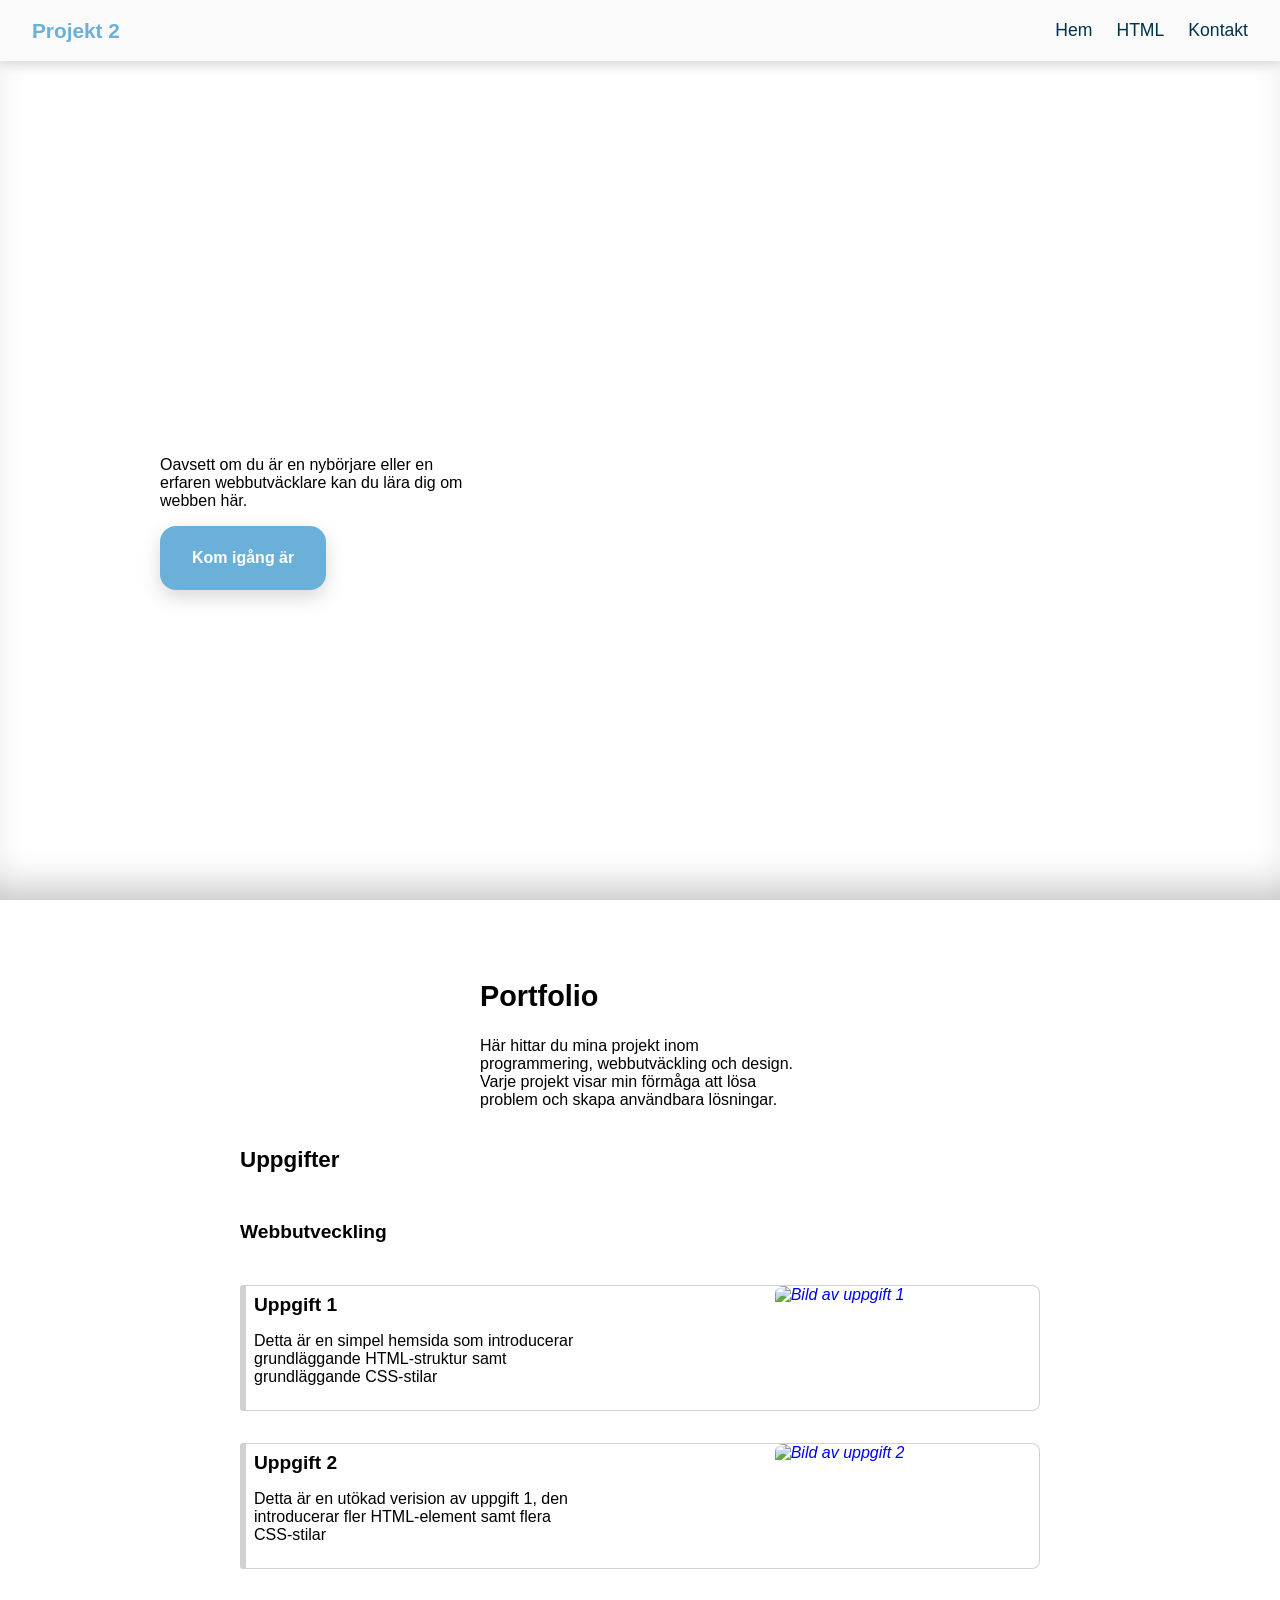
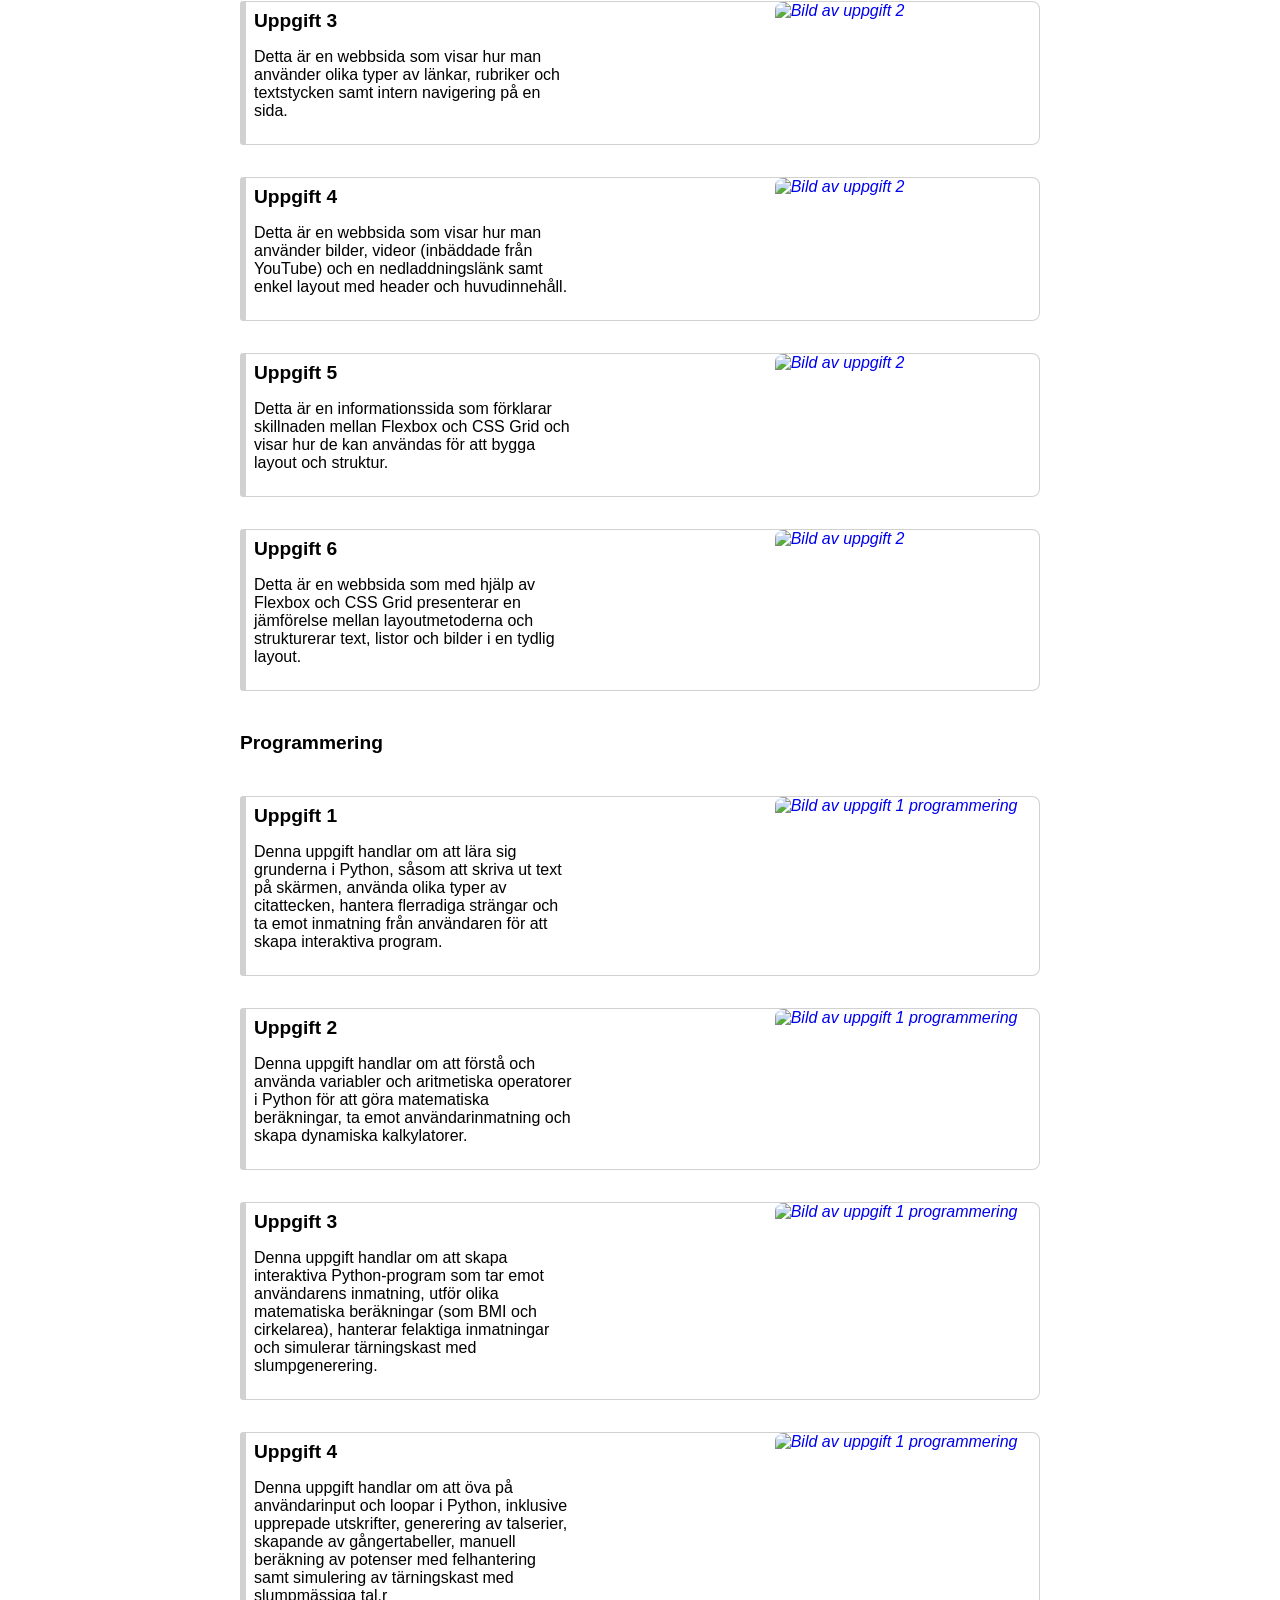
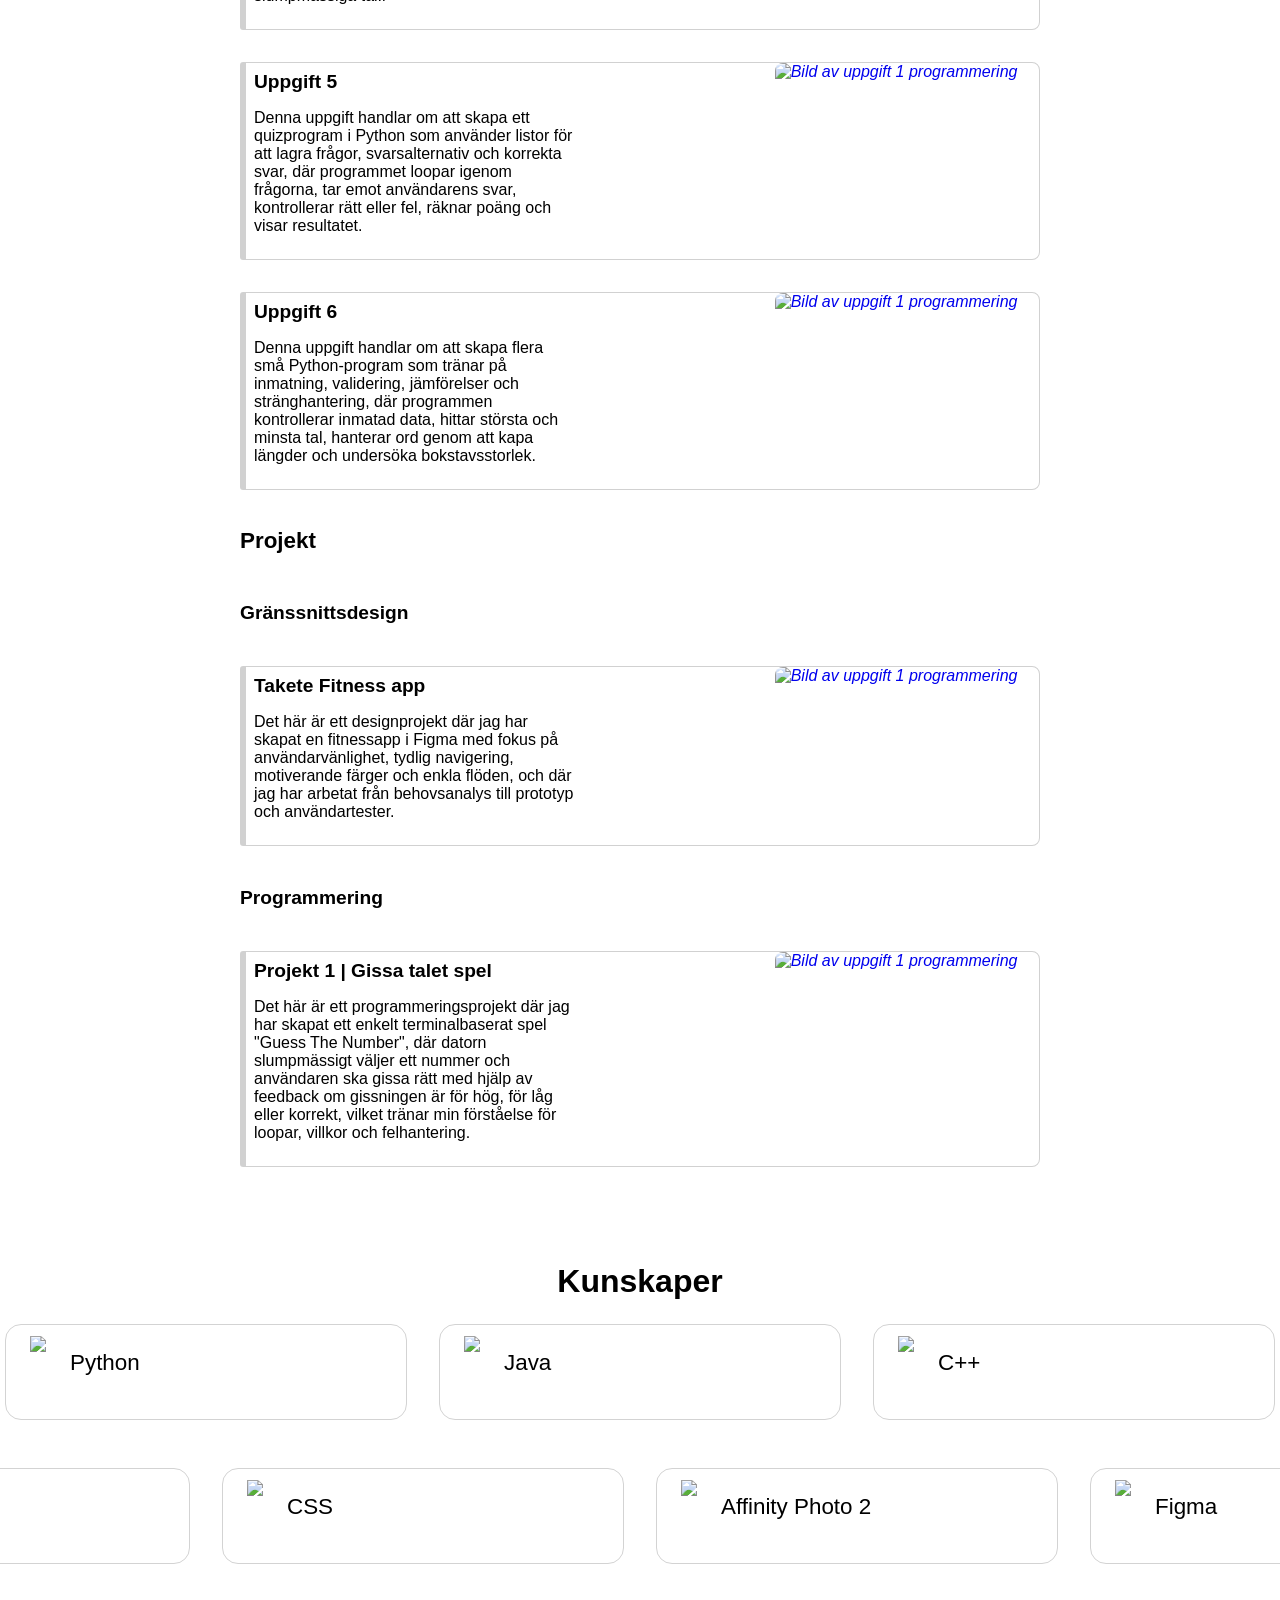
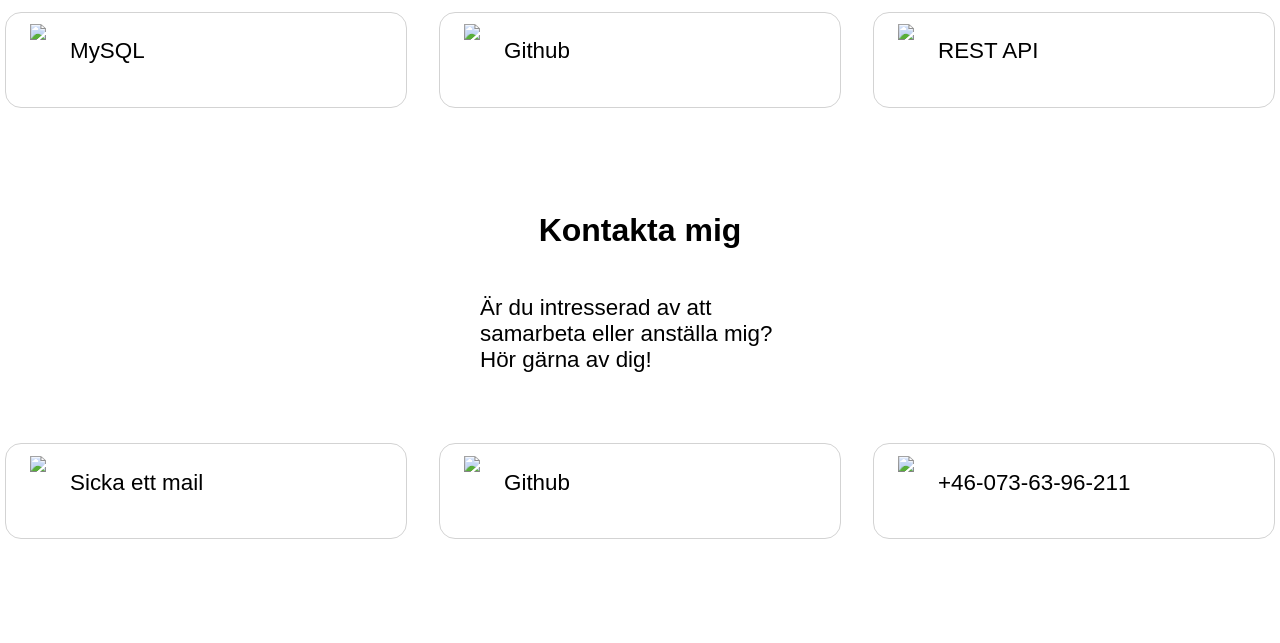
==== index.html @ 16a774cb "commit" ====
<!DOCTYPE html>
<html lang="en">
<head>
    <meta charset="UTF-8">
    <meta name="viewport" content="width=device-width, initial-scale=1.0">
    <title>Portfolio</title>

    <link rel="stylesheet" href="../Dropdown-menu/style.css">
    
    <script src="/Dropdownm-menu/menu.js" defer></script>
    <script src="copy.js" defer></script>
</head>
<body>


    <a class="SkipLink" href="#MainContent">Skip to main content</a>
    <!-- Header -->
    <header>
        <nav>
            <div class="flex-layout">
                <!--en SVG logo så jag kan ändra färg ... se i style.css under selector svg g path. -->
                
                <span class="logo-brand">Projekt 2</span>
            </div>
            <ul class="primary-navigation" id="primary-navigation">
                <li><a class="nav-link" href="#Home">Hem</a></li>
                <!-- dropdown-meny skapas med dropdown-klass -->
                <li class="dropdown">
                    <a class="nav-link" href="#Portfolio">HTML</a>
                    <ul>
                        <li>
                            <a class="nav-link" href="#webb">HTMLs Historia</a>
                        </li> 
                        <li>
                            <a class="nav-link" href="#prog">HTMLs Grunder</a>
                        </li> 
                        <li>
                            <a class="nav-link" href="#">Tillgänglighet</a>
                        </li>
                        <li>
                            <a class="nav-link" href="#">Document Object Model</a>
                        </li>

                        
                        
                        

                        
                    </ul>
                </li>
                <li><a class="nav-link"  href="#Contacts">Kontakt</a></li>
            </ul>
            <button class="hamburger-button" id="hamburger-button" aria-label="hamburger-button" aria-expanded="false">
                <svg fill="var(--clr-secondary)" class="icon-hamburger" viewbox="0 0 100 100" width="32">
                    <rect class="line top" width="90" height="3" x="5" y="30" rx="2"></rect>
                    <rect class="line middle" width="90" height="3" x="5" y="50" rx="2"></rect>
                    <rect class="line bottom" width="50" height="3" x="45" y="70" rx="2"></rect>    
                </svg>
            </button>
        </nav>
    </header>

    <!-- Main -->
    <main id="MainContent">
        <section class="Home" id="Home">
            <div class="Background-img">
                <div class="div-flex">
                    <div class="">
                        <h1>Lär dig grunderna i Webbutväckling</h1>
                        <p>Oavsett om du är en nybörjare eller en erfaren webbutväcklare kan du lära dig om webben här.</p>
                        <div class="div-button">
                            <a class="github-link" href="#contact">    
                                <strong class="p-github">Kom igång är</strong>
                            </a>
                        </div>
                    </div>
                    <div>
                    </div>

                </div>
        </section>

        <section class="Portfolio" id="Portfolio">
            <div class="Portfolio-div">
                <h2 class="portfolio-h2" >Portfolio</h2>
                <p class="portfolio-text">Här hittar du mina projekt inom programmering, webbutväckling och design. Varje projekt visar min förmåga att lösa problem och skapa användbara lösningar.</p>
            </div>

            <h3 class="Portfolio-h2">Uppgifter</h3>
            <h4 class="Portfolio-h3" id="webb">Webbutveckling</h4>
            <a class="Portfolio-card" href="/Uppgifter/u1/index.html">
                <div class="portfolio-div">
                    <span class="heading">Uppgift 1</span>
                    <p>Detta är en simpel hemsida som introducerar grundläggande HTML-struktur samt grundläggande CSS-stilar</p>    
                </div>
                <img src="/assets/images/uppgift1.png" class="Portfolio-card-img" alt="Bild av uppgift 1">
            </a>

            <a class="Portfolio-card" href="/Uppgifter/u2/index.html">
                <div class="portfolio-div">
                    <span class="heading">Uppgift 2</span>
                    <p>Detta är en utökad verision av uppgift 1, den introducerar fler HTML-element samt flera CSS-stilar</p>    
                </div>
                <img src="/assets/images/uppgift2.png" class="Portfolio-card-img" alt="Bild av uppgift 2">
            </a>

            <a class="Portfolio-card" href="/Uppgifter/u3/index.html">
                <div class="portfolio-div">
                    <span class="heading">Uppgift 3</span>
                    <p>Detta är en webbsida som visar hur man använder olika typer av länkar, rubriker och textstycken samt intern navigering på en sida.</p>    
                </div>
                <img src="/assets/images/uppgift3.png" class="Portfolio-card-img" alt="Bild av uppgift 2">
            </a>

            <a class="Portfolio-card" href="/Uppgifter/u4/index.html">
                <div class="portfolio-div">
                    <span class="heading">Uppgift 4</span>
                    <p>Detta är en webbsida som visar hur man använder bilder, videor (inbäddade från YouTube) och en nedladdningslänk samt enkel layout med header och huvudinnehåll.</p>    
                </div>
                <img src="/assets/images/uppgift4.png" class="Portfolio-card-img" alt="Bild av uppgift 2">
            </a>

            <a class="Portfolio-card" href="/Uppgifter/u5/index.html">
                <div class="portfolio-div">
                    <span class="heading">Uppgift 5</span>
                    <p>Detta är en informationssida som förklarar skillnaden mellan Flexbox och CSS Grid och visar hur de kan användas för att bygga layout och struktur.</p>    
                </div>
                <img src="/assets/images/uppgift5.png" class="Portfolio-card-img" alt="Bild av uppgift 2">
            </a>

            <a class="Portfolio-card" href="/Uppgifter/u6/index.html">
                <div class="portfolio-div">
                    <span class="heading">Uppgift 6</span>
                    <p>Detta är en webbsida som med hjälp av Flexbox och CSS Grid presenterar en jämförelse mellan layoutmetoderna och strukturerar text, listor och bilder i en tydlig layout.</p>    
                </div>
                <img src="/assets/images/uppgift6.png" class="Portfolio-card-img" alt="Bild av uppgift 2">
            </a>

            <h4 class="Portfolio-h3" id="prog">Programmering</h4>

            <a class="Portfolio-card" href="/uppgiftr-prog/u1/u1-prog.html">
                <div class="portfolio-div">
                    <span class="heading">Uppgift 1</span>
                    <p>Denna uppgift handlar om att lära sig grunderna i Python, såsom att skriva ut text på skärmen, använda olika typer av citattecken, hantera flerradiga strängar och ta emot inmatning från användaren för att skapa interaktiva program.</p>    
                </div>
                <img src="/assets/images/u1-prog.png" class="Portfolio-card-img" alt="Bild av uppgift 1 programmering">
            </a>

            <a class="Portfolio-card" href="/uppgiftr-prog/u2/u2-prog.html">
                <div class="portfolio-div">
                    <span class="heading">Uppgift 2</span>
                    <p>Denna uppgift handlar om att förstå och använda variabler och aritmetiska operatorer i Python för att göra matematiska beräkningar, ta emot användarinmatning och skapa dynamiska kalkylatorer.</p>    
                </div>
                <img src="/assets/images/u2-prog.png" class="Portfolio-card-img" alt="Bild av uppgift 1 programmering">
            </a>

            <a class="Portfolio-card" href="/uppgiftr-prog/u3/u3-prog.html">
                <div class="portfolio-div">
                    <span class="heading">Uppgift 3</span>
                    <p>Denna uppgift handlar om att skapa interaktiva Python-program som tar emot användarens inmatning, utför olika matematiska beräkningar (som BMI och cirkelarea), hanterar felaktiga inmatningar och simulerar tärningskast med slumpgenerering.</p>    
                </div>
                <img src="/assets/images/u3-prog.png" class="Portfolio-card-img" alt="Bild av uppgift 1 programmering">
            </a>

            <a class="Portfolio-card" href="/uppgiftr-prog/u4/u4-prog.html">
                <div class="portfolio-div">
                    <span class="heading">Uppgift 4</span>
                    <p>Denna uppgift handlar om att öva på användarinput och loopar i Python, inklusive upprepade utskrifter, generering av talserier, skapande av gångertabeller, manuell beräkning av potenser med felhantering samt simulering av tärningskast med slumpmässiga tal.r</p>    
                </div>
                <img src="/assets/images/u4-prog.png" class="Portfolio-card-img" alt="Bild av uppgift 1 programmering">
            </a>

            <a class="Portfolio-card" href="/uppgiftr-prog/u5/u5-prog.html">
                <div class="portfolio-div">
                    <span class="heading">Uppgift 5</span>
                    <p>Denna uppgift handlar om att skapa ett quizprogram i Python som använder listor för att lagra frågor, svarsalternativ och korrekta svar, där programmet loopar igenom frågorna, tar emot användarens svar, kontrollerar rätt eller fel, räknar poäng och visar resultatet.</p>    
                </div>
                <img src="/assets/images/u5-prog.png" class="Portfolio-card-img" alt="Bild av uppgift 1 programmering">
            </a>

            <a class="Portfolio-card" href="/uppgiftr-prog/u6/u6-prog.html">
                <div class="portfolio-div">
                    <span class="heading">Uppgift 6</span>
                    <p>Denna uppgift handlar om att skapa flera små Python-program som tränar på inmatning, validering, jämförelser och stränghantering, där programmen kontrollerar inmatad data, hittar största och minsta tal, hanterar ord genom att kapa längder och undersöka bokstavsstorlek.</p>    
                </div>
                <img src="/assets/images/u6-prog.png" class="Portfolio-card-img" alt="Bild av uppgift 1 programmering">
            </a>

            <h3 class="Portfolio-h2" id="projekt">Projekt</h3>

            <h4 class="Portfolio-h3">Gränssnittsdesign</h4>

            <a class="Portfolio-card" href="/Projekt/Taketefitness.html">
                <div class="portfolio-div">
                    <span class="heading">Takete Fitness app</span>
                    <p>Det här är ett designprojekt där jag har skapat en fitnessapp i Figma med fokus på användarvänlighet, tydlig navigering, motiverande färger och enkla flöden, och där jag har arbetat från behovsanalys till prototyp och användartester.</p>    
                </div>
                <img src="/assets/images/Fitness.png" class="Portfolio-card-img" alt="Bild av uppgift 1 programmering">
            </a>

            <h4 class="Portfolio-h3">Programmering</h4>

            <a class="Portfolio-card" href="/Projekt/GuessTheNumber.html">
                <div class="portfolio-div">
                    <span class="heading">Projekt 1 | Gissa talet spel</span>
                    <p>Det här är ett programmeringsprojekt där jag har skapat ett enkelt terminalbaserat spel "Guess The Number", där datorn slumpmässigt väljer ett nummer och användaren ska gissa rätt med hjälp av feedback om gissningen är för hög, för låg eller korrekt, vilket tränar min förståelse för loopar, villkor och felhantering.</p>    
                </div>
                <img src="/assets/images/Guessthenumber.png" class="Portfolio-card-img" alt="Bild av uppgift 1 programmering">
            </a>


            

          
            
        </section> 

        <section class="Skills">
            <h3 class="h3-centered">Kunskaper</h3>
            <div class="div-skills">
                <a class="a-skill" href="https://www.python.org/" target="_blank">
                    <div class="div-skill">
                        <img src="/assets/images/icons/python.svg" class="skill-img">
                        <p class="p-skill">Python</p>
                    </div>
                </a>
                <a class="skill-button" href="https://www.oracle.com/java/" target="_blank">
                    <div class="div-skill">
                        <img src="/assets/images/icons/java-colored.svg" class="skill-img">
                        <p class="p-skill">Java</p>
                    </div>
                </a>
                <a class="skill-button" href="https://isocpp.org/" target="_blank">
                    <div class="div-skill">
                        <img src="/assets/images/icons/c++.svg" class="skill-img">
                        <p class="p-skill">C++</p>
                    </div>
                </a>
                
            </div>

            <div class="div-skills">
                <a class="skill-button" href="https://developer.mozilla.org/en-US/docs/Glossary/HTML5" target="_blank">
                    <div class="div-skill">
                        <img src="/assets/images/icons/html.svg" class="skill-img">
                        <p class="p-skill">HTML</p>
                    </div>
                </a>
                <a class="skill-button" href="https://www.w3.org/TR/css/" target="_blank">
                    <div class="div-skill">
                        <img src="/assets/images/icons/css.svg" class="skill-img">
                        <p class="p-skill">CSS</p>
                    </div>
                </a>
                <a class="skill-button" href="https://www.affinity.studio/" target="_blank">
                    <div class="div-skill">
                        <img src="/assets/images/icons/affinity.png" class="skill-img">
                        <p class="p-skill">Affinity Photo 2</p>
                    </div>
                </a>
                <a class="skill-button" href="https://www.figma.com/" target="_blank">
                    <div class="div-skill" >
                        <img src="/assets/images/icons/Figma-logo.svg" class="skill-img">
                        <p class="p-skill">Figma</p>
                    </div>
                </a>
                
            </div>

            <div class="div-skills">
                
                <a class="skill-button" href="https://www.mysql.com/" target="_blank">
                    <div class="div-skill">
                        <img src="/assets/images/icons/mysql.png" class="skill-img">
                        <p class="p-skill">MySQL</p>
                    </div>
                </a>

                <a class="skill-button" href="https://github.com/" target="_blank">
                    <div class="div-skill">
                        <img src="/assets/images/icons/github.svg" class="skill-img">
                        <p class="p-skill">Github</p>
                    </div>
                </a>
                <a class="skill-button" href="https://www.restapitutorial.com/introduction/whatisrest" target="_blank">
                    <div class="div-skill">
                        <img src="/assets/images/icons/rest-api.webp" class="skill-img">
                        <p class="p-skill">REST API</p>
                    </div>
                </a>
                
            </div>
        </section>


        <section class="section-kontakt" id="Contacts">
            <h2 class="h3-centered" id="contact">Kontakta mig</h2>
            <div class="div-skills"><p class="p-skill">Är du intresserad av att samarbeta eller anställa mig? Hör gärna av dig!</p></div>
            
            <div class="div-skills">
                <a href="mailto:oliveraron.holmberg@elev.ga.dbgy.se" class="skill-button">
                    <div class="div-skill">
                        <img class="skill-img" src="/assets/images/icons/email.png">
                        <p class="p-skill">Sicka ett mail</p>
                    </div>
                </a>

                <a class="skill-button" href="https://github.com/OliverAronHolmberg" target="_blank">
                    <div class="div-skill">
                        <img class="skill-img" src="/assets/images/icons/github.svg">
                        <p class="p-skill">Github</p>
                    </div>
                </a>

                <a class="skill-button" onclick="copyfunc(event)">
                    <div class="div-skill">
                        <img class="skill-img" src="/assets/images/icons/phone.png">
                        <p class="p-skill">+46-073-63-96-211</p>
                    </div>
                </a>

                
            </div>
        </section>



    </main>  
    

    <!-- Footer -->
    <footer>

    </footer>
    
</body>
</html>
---- Dropdown-menu/style.css ----
/***************************************

STYLE.CSS - global styling för webbsidan

****************************************/

/* global styling */

/* TODO: BÖRJA HÄR! ändra färger för din meny */
:root {
   --clr-copy: #3a3a3a;    /* brödtext på sidan */

  --clr-primary: #f6f6f6;               /* bakgrundsfärg och primära färgen */
  --clr-secondary: #003249;       /* navigationsfärg och bakgrundsfärg när man klickar  */
  --clr-cta: #6ab0d9;          /* CTA-färg */
  --clr-highlight: #2B4162;   /* highlight i menyn */

   --clr-navbar: #fafafa;
   --clr-dropdown-background: white;     /* dropdown-menyns bakgrund */

   --clr-hover: var(--clr-highlight);            /* markeringsfärg */
   --clr-active: var(--clr-dropdown-background); /* färg på text när man klickar */
   
   --clr-line: #ebebeb;              /* linje */

   --clr-navbar-shadow: 0 4px 12px #d6d6d6;  /* för ljus UI använd en ljusgrå nyans */
   --clr-menu-shadow: 0 4px 24px  #d2d2d2;   /* för mörkt UI använd en mörkare nyans av cta */

   --menu-dropdown-size: 1em;  /* hur stora ska dropdown-menyn vara? */
   --menu-item-size: 1em;        /* hur stort ska gränssnittet vara? */
   --border-radius: 0.5rem;      /* rundade kanter */

   /*TODO: Ändra typsnitt här om du vill (kanske mest intressant när du använder denna dropdown i ditt projekt)*/
   --ff-primary: "Segoe UI", sans-serif;
   --ff-secondary: "Segoe UI", sans-serif;
}


/* layout styling */

*,
*::before,
*::after {
   box-sizing: border-box;
}

body {
  margin: 0rem;
  padding: 0;

  background-color: var(--clr-§);

   min-height: 100vh;

   font-family: var(--ff-secondary);
   font-size: var(--menu-item-size);
}
header{
   position: sticky;
}
nav {
   
   position: fixed;
   top: 0;
   width: 100vw;
   

   display: flex;
   justify-content: space-between;
   
   
   align-items: center;

   
   padding: calc(var(--menu-item-size) / 4) calc(var(--menu-item-size) * 2);

   background: var(--clr-navbar);
   box-shadow: var(--clr-navbar-shadow);

   z-index: 1000;
}


.primary-navigation {
   display: flex;
   gap: calc(0.5em + var(--menu-item-size));
   
   padding-inline: 0;
   
   list-style: none;
}

.logo-brand {
   font-size: calc(var(--menu-item-size) * 1.3);
   font-weight: bold;
   
   color: var(--clr-cta);
   
   margin-block: 0;
}

.flex-layout {
   display: flex;
   align-items: center;
   gap: var(--menu-item-size);
}


/* image styling */

img {
   display: block;

   max-width: 100%;
   object-fit: cover;
   
   font-style: italic;
}

.logo {
   width: calc(var(--menu-item-size) * 1.3);
}

.logo g path{
   fill: var(--clr-cta); /* om du vill ändra färgen på logotypen gå högst upp och ändra --clr-cta eller ändra här */
}


/* text styling */

h1, h2, h3, h4, h5, h6 {
   font-family: var(--ff-primary);
}

p {
   color: var(--clr-copy);
}

.italic {
   font-style: italic;
}

.bold {
   font-weight: 700;
}


/* link styling */

.nav-link:link,
.nav-link:visited {
   text-decoration: none;
   color: var(--clr-secondary);

   font-weight: 500;
   font-size: calc(var(--menu-item-size) * 1.1);

   white-space: nowrap;
}

.nav-link:hover,
.nav-link:focus {
   color: var(--clr-highlight);
}


/* buttons */

.hamburger-button {
   all: unset;
   display: none;
   place-items: center;
}




/* dropdown styling */

/* länkarna i dropdown-menyerna */
li ul li a {
  display: block;
  
  
  /* här beräknas storleken på menyobjekten */
  padding: calc(var(--menu-dropdown-size) / 1.5) calc(var(--menu-dropdown-size) * 1.5) calc(var(--menu-dropdown-size) / 1.5) calc(var(--menu-dropdown-size) * 1.5);
}

.dropdown {
  position: relative;
}

/* undermenyer */
.dropdown ul {
   position: absolute;
   
   /* se till att alla undermenyer är stängda från början */
   display: none;
   
   /* TODO: Vill du att menyn ska dyka upp högerjusterad? ta bort kommentarerna runt nedanstående egenskap: */
   right: 0;

   padding-inline: 0;

   list-style: none;
}

/* pil bara för dropdown-menyer i menyer */
/* FIXME: Om du har högerjusterad meny bör du ändra här. Ändra pil i content och ändra right till "left: 0.5rem" */
.dropdown .dropdown::after {
  content: ">";
  
  position: absolute;
  right: 0.5rem;
  top: 50%;

   color: var(--clr-secondary);

   transform: translateY(-50%);
}

.dropdown .dropdown:hover::after {  
   color: var(--clr-secondary);
}

.dropdown .dropdown:active::after {  
   color: var(--clr-active);
}

/* öppna dropdown-meny */
.dropdown:hover > ul,
.dropdown:focus-within > ul {
   /* TODO: För horisontell meny: ändra display till flex :) */
   display: block;

   background: var(--clr-dropdown-background);
   box-shadow: var(--clr-menu-shadow);

   border-radius: var(--border-radius);
   z-index: 99;
}

.dropdown ul .dropdown:hover > ul,
.dropdown ul .dropdown:focus-within > ul {
   display: block;

  /* FIXME: Ändra till "right: 100%" om du har högerjusterad meny */
  right: 100%;
  top: 0;
}

/* markering */
.dropdown ul li a:hover,
.dropdown ul li a:focus {
   background: var(--clr-hover);
   border-radius: var(--border-radius);
   color: var(--clr-dropdown-background);
}

.dropdown ul li a:active {
   background: var(--clr-secondary);
   color: var(--clr-active);
}

/* TODO: Vill du ha en linje mellan varje dropdown objekt? 
FIXME: OBS! om du kör horisontell meny bör du ändra till border-left här */
.dropdown ul .dropdown:not(:first-child),
.show-border {
   border-top: 1px solid var(--clr-line);
}


/***************************************
RESPONSIVITET 
****************************************/


/* mobile view */

@media (max-width: 480px) {
   /* öppna dropdown meny */
   .dropdown:hover > ul,
   .dropdown:focus-within > ul {
         display: block;

         border-radius: 0;
         
         width: 100%;
   }

   .dropdown ul .dropdown:hover > ul,
   .dropdown ul .dropdown:focus-within > ul {
         display: block;
         
         left: 0;
         top: 100%;
   }


   .hamburger-button {
      display: grid;
   }

   /* ändrar länkar till block så de går att knacka på lättare */
   .nav-link {

      display: block;
      position: relative;
      padding-block: 1rem;
      margin-block: 0;
   }

   /* ändra navigation så den fungerar som en mobilmeny - den börjar osynlig för den ska inte visas innan man trycker på hamburgarknappen */
   .primary-navigation {
      position: fixed;
      inset: 0;
      top: 2.4rem;

      display: flex;
      flex-direction: column;
      justify-content: start;

      padding: 2rem 2rem;

      background: var(--clr-navbar);
      opacity: 0;

      transform: translateX(100%);
      transition: transform 250ms ease-in-out, 
                  opacity 250ms ease-in-out;
   }

   /* när man trycker på hamburgarknappen öppnas själva menyn med transition - se menu.js */
   .primary-navigation.open {
      transform: translateX(0);
      opacity: 1;
   }

   nav {
      position: fixed;
      top: 0;
      width:100%;
      height: auto;

      display: flex;
      justify-content: space-between;
      align-items: center;

      gap: calc(var(--menu-item-size) + 3em);
      padding: calc(var(--menu-item-size) / 4) calc(var(--menu-item-size) * 2);

      background: var(--clr-navbar);
      box-shadow: var(--clr-navbar-shadow);

      z-index: 1;
   }


   /* Morph hamburger button to open/close states */
   .icon-hamburger .line {
      transition: rotate 250ms ease-in, 
                  transform 250ms 200ms ease-in,
                  opacity 250ms 200ms ease-in-out;

      transform-origin: center;
   }

   .icon-hamburger.morphToClose .line {
      transition: rotate 250ms 200ms ease-in-out, 
                  transform 250ms ease-in-out,
                  opacity 250ms ease-in-out;

      transform-origin: center;
   }

   .icon-hamburger.morphToClose .top {
      transform: translateY(20px);
      rotate: 45deg;
   }
   
   .icon-hamburger.morphToClose .middle {
      rotate: -45deg;
   }
   
   .icon-hamburger.morphToClose .bottom {
      transform: translateY(-20px);
      opacity: 0;
   }
}



section{
  margin-bottom: 0rem;
  position: relative;
  z-index: -100;
  
}

html{
  scroll-behavior: smooth;
}

/* Home */


.Background-img{
  display: flex;
  width: 100%;
  height: 100vh;
  background-image: url(../assets/images/marmor.jpg);
  background-size:cover;
  align-content: center;
  padding: 10rem;
  box-shadow: inset 0 -30px 40px -20px rgba(0, 0, 0, 0.25);
  
}

.div-flex{
  display: flex;
  align-items: center;
  justify-content: space-between;
  width: 100%;
  height: 100%;
  gap: 5rem;
}


.profile-wrapper{
   width: 70rem;
   aspect-ratio: 1/1;
   border-radius: 50%;
   border: 0.4rem solid rgb(182, 182, 182);
   overflow: hidden;
}


.profile-picture{
   margin-top: -5%;
   height: 118%;
   object-fit: cover;
   object-position: top;


}

.div-button{
    display: flex;
    height: 4rem;
}



.github-link{
    display: flex;
    align-items: center;
    width:max-content;
    justify-content: center;
    padding-inline: 2rem;
    padding-bottom: 0.5rem;
    padding-top: 0.5rem;
    box-shadow: 0 8px 20px rgb(0,0,0,0.15);
    transition: transform 0.2s ease, box-shadow 0.2s ease;
    border-radius: 1rem;
    text-decoration: none;
    
    background-color: var(--clr-cta);
}

.p-github{
    color: rgb(255, 255, 255);
}

a:hover{
    transform:scale(1.05);

}

.title-section-historia{
   display: flex;
   background-image: url(/assets/images/360_F_200686969_GJ7zbz2qaNIE4dyHSbZkQXvNPzRuwlr3.jpg);
   width: 100%;
   height: 60vh;
   display:flex;
   flex-direction: row;
   padding-top: 7rem;
   padding-inline: 10rem;
   padding-bottom: 5rem;
   justify-content: center;
   align-items: center;
}


.title-section{
   display: flex;
   background-image: url(/assets/images/laptop_working.webp);
   width: 100%;
   height: 80vh;
   display:flex;
   flex-direction: row;
   padding-top: 7rem;
   padding-inline: 10rem;
   padding-bottom: 5rem;
   justify-content: space-between;
   align-items: center;
}

.div-title{
   display: flex;
   text-align: center;
   width: 60rem;
   flex-direction: column;
   justify-content: left;
   width: fit-content;
   background-color: rgba(17, 46, 114, 0.8);
   padding: 1.2rem;
   border-radius: 1rem;
   
}

.title-section-tillgänglighet{
   position: relative;
   display: flex;
   background-image: url(/assets/images/web-accessibility-best-practices-for-the-human-experience_-when-we-can-help-6110def593cbe-sej.webp);
   background-position: center;
   background-size:contain;
   background-position-y: 4rem;
   background-repeat: no-repeat;
   width: 100%;
   height: 80vh;
   display:flex;
   flex-direction: row;
   padding-top: 7rem;
   padding-inline: 10rem;
   padding-bottom: 5rem;
   margin-bottom: 10rem;
   justify-content: space-between;
   align-items: center;
   isolation: isolate;
}

.title-section-tillgänglighet::after {
   content: '';
   position: absolute;
   inset: 0;
   background-image: linear-gradient(to left, rgb(255, 255, 255, 0), rgb(255, 255, 255, 1));
   z-index:-1;
}

h1{
   color: white;
   font-size: 3.5rem;
   text-align: left;
   margin: 0rem;
}
p, .p{
   color: rgb(0, 0, 0);
   width: 20rem;
   text-align: left;
}

.image-block-logo{
   max-width: 10rem;
   
}

.timeline-block{
   color: rgb(53, 53, 53);
   display: flex;
   flex-direction: column;
}


.time-line{
   width: 90%;
   border-top: 0.2rem solid grey;
   display: flex;
   flex-direction: row;
}

.time-line-list{
   display: flex;
   width: 100%;
   gap: 5rem;
   padding: 0rem;
   list-style: none;
   
}

.time-line-list li{
   display: flex;
   position: relative;
   flex-direction: column;
   align-items: center;
   padding-top: 1rem;
   color: #333;
   text-align: center;
   font-weight: bold;
   z-index: 0;
}

.time-line-list li span {
    display: block;
    font-size: 0.9rem;
    font-weight:500;
    color: #a55800;
    margin-top: 0.5rem;
    text-align: center;
    z-index: 0;
}

.grid-2 {
    padding-top: 2rem;
    padding-inline: 10rem;
    display: grid;
    grid-template-columns: 1fr 1fr;
    align-items: center;
    gap: 3rem;
}

.grid-2 p {
    width: 100%;  
    text-align: left;
}
.grid-2 img {
   width: auto;
   max-height: 15rem;
   object-fit: contain;
   margin: 0 auto; 
   
}

.grid-2 h2 {
   text-align: left;
}


.time-line-list li::before {
    content: "";
    top: -1.4rem;   
    position: absolute;      
    width: 0.6rem;
    height: 0.6rem;
    background-color: rgb(0, 0, 0);
    border-radius: 50%;
}





.title-block-div{
   display: flex;
   flex-direction: column;
   text-align: center;
   align-items: center;
   justify-content: center;
}
.center{
   display: flex;
   align-items: center;
   justify-content: center;
}


.block-img{
   max-width: 30rem;
   border-radius: 25%;
}

img{
   width: auto;
   border-radius: 0.5rem;
   align-items: center;
   justify-content: center;
}


.main-section{
   padding-inline: 10rem;
   padding-top: 1rem;
   padding-bottom: 1rem;
   display: grid;
   grid-template-columns: 1fr 2fr;
   gap: 1rem;
}


.main-link-block {
    display: flex;
    flex-direction: column;
    padding-inline: 0.5rem;
    padding-top: 0.1rem;
    margin: 0;
    height: max-content;
    width: max-content;
    box-shadow: 0.1rem 0 0 0 rgb(0,50,73);
    transition: box-shadow 0.3s ease;
    position: sticky;
    top: 5rem;
}

.main-link-block:hover {
    box-shadow: 0.4rem 0 0 0 rgb(0,50,73);
}

.block-list{
   margin: 0rem;
   padding-inline: 1.5rem;
   padding-top: 0.5rem;
}

.block-list2{
   margin: 0rem;
   padding-inline: 1.5rem;
   padding-top: 0.1rem;
   padding-bottom: 0.1rem;
}

.element{
   display: flex;
   padding: 0rem;
   margin: 0rem;
   height: fit-content;
   border-top: solid grey 0.01rem;
   
   align-items: top;
   gap: auto;
}




.white-p{
   color: white;
   font-size: 1.2rem;
   font-weight: 600;
}





main {
  justify-content: center;
}

h2{
  font-size: 1.8rem;
}

.Portfolio-h2{
  font-size: 1.4rem;
}

h4{
  font-size: 1.2rem;
}



.Portfolio-h2, .Portfolio-h3{
  width: 100%;
  align-items:left;
}



.Portfolio{
  display: flex;
  padding-top: 3.5rem;
  margin-inline: 15rem;
  flex-direction: column;
  align-items: center;
  justify-content: center;
  
}


.Portfolio-card{
  display: grid;
  grid-template-columns: 2fr 1fr;
  width: 100%;
  border-radius: 0.2rem;
  border-top-right-radius: 0.5rem;
  border-bottom-right-radius: 0.5rem;
  border: rgb(209, 209, 209) 0.1rem solid;
  border-left: rgb(209, 209, 209) 0.4rem solid;
  text-decoration: none;
  overflow: hidden;
  padding: 0rem;
  margin: 1rem;
 

  transition: transform 0.2s ease, box-shadow 0.2s ease;
}

.portfolio-div{
  margin: 0.5rem;
}



.Portfolio-card-img{
  height: 100%;
  object-fit: cover;
}

.Portfolio-card:hover{
  transform: translatey(-8px);
  box-shadow: 0 8px 20px rgb(0,0,0,0.15);
  cursor: pointer;
}


/* Skip Link */
.SkipLink{
   position: fixed;
   top: 0;

   background-color: white;
   color: rgb(11, 11, 11);

   font-size: 1.2rem;
   font-weight: 500;

   border: 2px solid transparent;

   width: auto;
   padding: 1rem;
   
   z-index: 10000;

   translate: 0 -100%;
   transition: translate 250ms ease-in-out;
   
}

.SkipLink:focus{
   translate: 0;
}




.heading{
  font-size: 1.2rem;
  font-weight: bold;
  color: black;
}


.HTML-h2{
   padding: 0rem;
   margin: 0rem;
   font-size: 2rem;
   font-weight:500;
}


/* Skills */



.Skills{
  margin-bottom: 5rem;
  margin-top: 5rem;
}


.h3-centered{
  display: flex;
  align-items: center;
  justify-content: center;
  font-size: 2rem;
  margin: 0rem;
}

a{
  text-decoration: none;
}

.Skills{
  margin-inline: 5rem;
}



.div-skills{
  display: flex;
  padding: 1.5rem;
  gap: 2rem;
  width: 100%;
  align-items: center;
  justify-content: center;
  margin: 0rem;
  
}

.div-skill{
  display: flex;
  padding-inline: 1rem;
  padding-top: 0.2rem;
  padding-bottom: 0.2rem;
  gap: 1rem;
  min-width: 12rem;
  height: 6rem;
  border: 0.1rem solid lightgray;
  justify-content: space-evenly;
  border-radius: 1rem;
  transition: transform 0.2s ease, box-shadow 0.2s ease;
}

.div-skill:hover{
  transform: translatey(-8px);
  box-shadow: 0 8px 20px rgb(0,0,0,0.15);
  cursor: pointer;
}

.skill-img{
  width:auto;
  max-width: 6rem;
  padding: 0.5rem;
  object-fit: contain;
}

.p-skill{
  color: black;
  font-size: 1.4rem;
  
}



.section-kontakt{
  margin-bottom: 5rem;
}
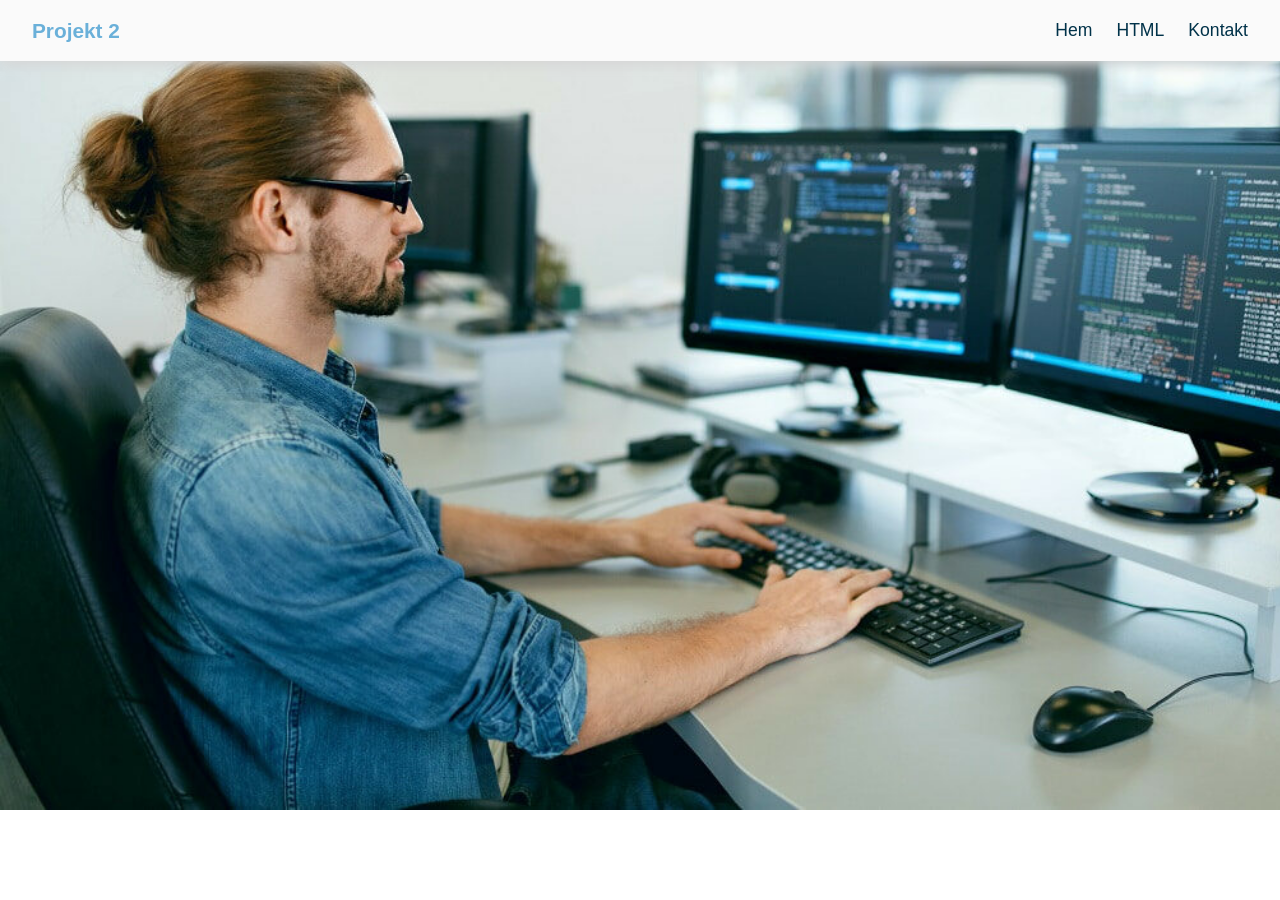
==== commit b395d718: "commit" ====
--- a/index.html
+++ b/index.html
@@ -61,272 +61,17 @@
     </header>
 
     <!-- Main -->
-    <main id="MainContent">
-        <section class="Home" id="Home">
-            <div class="Background-img">
-                <div class="div-flex">
-                    <div class="">
-                        <h1>Lär dig grunderna i Webbutväckling</h1>
-                        <p>Oavsett om du är en nybörjare eller en erfaren webbutväcklare kan du lära dig om webben här.</p>
-                        <div class="div-button">
-                            <a class="github-link" href="#contact">    
-                                <strong class="p-github">Kom igång är</strong>
-                            </a>
-                        </div>
-                    </div>
-                    <div>
-                    </div>
-
-                </div>
+    <main id="MainContent"> 
+        <section class="title-section-hero">
+            
         </section>
-
-        <section class="Portfolio" id="Portfolio">
-            <div class="Portfolio-div">
-                <h2 class="portfolio-h2" >Portfolio</h2>
-                <p class="portfolio-text">Här hittar du mina projekt inom programmering, webbutväckling och design. Varje projekt visar min förmåga att lösa problem och skapa användbara lösningar.</p>
-            </div>
-
-            <h3 class="Portfolio-h2">Uppgifter</h3>
-            <h4 class="Portfolio-h3" id="webb">Webbutveckling</h4>
-            <a class="Portfolio-card" href="/Uppgifter/u1/index.html">
-                <div class="portfolio-div">
-                    <span class="heading">Uppgift 1</span>
-                    <p>Detta är en simpel hemsida som introducerar grundläggande HTML-struktur samt grundläggande CSS-stilar</p>    
-                </div>
-                <img src="/assets/images/uppgift1.png" class="Portfolio-card-img" alt="Bild av uppgift 1">
-            </a>
-
-            <a class="Portfolio-card" href="/Uppgifter/u2/index.html">
-                <div class="portfolio-div">
-                    <span class="heading">Uppgift 2</span>
-                    <p>Detta är en utökad verision av uppgift 1, den introducerar fler HTML-element samt flera CSS-stilar</p>    
-                </div>
-                <img src="/assets/images/uppgift2.png" class="Portfolio-card-img" alt="Bild av uppgift 2">
-            </a>
-
-            <a class="Portfolio-card" href="/Uppgifter/u3/index.html">
-                <div class="portfolio-div">
-                    <span class="heading">Uppgift 3</span>
-                    <p>Detta är en webbsida som visar hur man använder olika typer av länkar, rubriker och textstycken samt intern navigering på en sida.</p>    
-                </div>
-                <img src="/assets/images/uppgift3.png" class="Portfolio-card-img" alt="Bild av uppgift 2">
-            </a>
-
-            <a class="Portfolio-card" href="/Uppgifter/u4/index.html">
-                <div class="portfolio-div">
-                    <span class="heading">Uppgift 4</span>
-                    <p>Detta är en webbsida som visar hur man använder bilder, videor (inbäddade från YouTube) och en nedladdningslänk samt enkel layout med header och huvudinnehåll.</p>    
-                </div>
-                <img src="/assets/images/uppgift4.png" class="Portfolio-card-img" alt="Bild av uppgift 2">
-            </a>
-
-            <a class="Portfolio-card" href="/Uppgifter/u5/index.html">
-                <div class="portfolio-div">
-                    <span class="heading">Uppgift 5</span>
-                    <p>Detta är en informationssida som förklarar skillnaden mellan Flexbox och CSS Grid och visar hur de kan användas för att bygga layout och struktur.</p>    
-                </div>
-                <img src="/assets/images/uppgift5.png" class="Portfolio-card-img" alt="Bild av uppgift 2">
-            </a>
-
-            <a class="Portfolio-card" href="/Uppgifter/u6/index.html">
-                <div class="portfolio-div">
-                    <span class="heading">Uppgift 6</span>
-                    <p>Detta är en webbsida som med hjälp av Flexbox och CSS Grid presenterar en jämförelse mellan layoutmetoderna och strukturerar text, listor och bilder i en tydlig layout.</p>    
-                </div>
-                <img src="/assets/images/uppgift6.png" class="Portfolio-card-img" alt="Bild av uppgift 2">
-            </a>
-
-            <h4 class="Portfolio-h3" id="prog">Programmering</h4>
-
-            <a class="Portfolio-card" href="/uppgiftr-prog/u1/u1-prog.html">
-                <div class="portfolio-div">
-                    <span class="heading">Uppgift 1</span>
-                    <p>Denna uppgift handlar om att lära sig grunderna i Python, såsom att skriva ut text på skärmen, använda olika typer av citattecken, hantera flerradiga strängar och ta emot inmatning från användaren för att skapa interaktiva program.</p>    
-                </div>
-                <img src="/assets/images/u1-prog.png" class="Portfolio-card-img" alt="Bild av uppgift 1 programmering">
-            </a>
-
-            <a class="Portfolio-card" href="/uppgiftr-prog/u2/u2-prog.html">
-                <div class="portfolio-div">
-                    <span class="heading">Uppgift 2</span>
-                    <p>Denna uppgift handlar om att förstå och använda variabler och aritmetiska operatorer i Python för att göra matematiska beräkningar, ta emot användarinmatning och skapa dynamiska kalkylatorer.</p>    
-                </div>
-                <img src="/assets/images/u2-prog.png" class="Portfolio-card-img" alt="Bild av uppgift 1 programmering">
-            </a>
-
-            <a class="Portfolio-card" href="/uppgiftr-prog/u3/u3-prog.html">
-                <div class="portfolio-div">
-                    <span class="heading">Uppgift 3</span>
-                    <p>Denna uppgift handlar om att skapa interaktiva Python-program som tar emot användarens inmatning, utför olika matematiska beräkningar (som BMI och cirkelarea), hanterar felaktiga inmatningar och simulerar tärningskast med slumpgenerering.</p>    
-                </div>
-                <img src="/assets/images/u3-prog.png" class="Portfolio-card-img" alt="Bild av uppgift 1 programmering">
-            </a>
-
-            <a class="Portfolio-card" href="/uppgiftr-prog/u4/u4-prog.html">
-                <div class="portfolio-div">
-                    <span class="heading">Uppgift 4</span>
-                    <p>Denna uppgift handlar om att öva på användarinput och loopar i Python, inklusive upprepade utskrifter, generering av talserier, skapande av gångertabeller, manuell beräkning av potenser med felhantering samt simulering av tärningskast med slumpmässiga tal.r</p>    
-                </div>
-                <img src="/assets/images/u4-prog.png" class="Portfolio-card-img" alt="Bild av uppgift 1 programmering">
-            </a>
-
-            <a class="Portfolio-card" href="/uppgiftr-prog/u5/u5-prog.html">
-                <div class="portfolio-div">
-                    <span class="heading">Uppgift 5</span>
-                    <p>Denna uppgift handlar om att skapa ett quizprogram i Python som använder listor för att lagra frågor, svarsalternativ och korrekta svar, där programmet loopar igenom frågorna, tar emot användarens svar, kontrollerar rätt eller fel, räknar poäng och visar resultatet.</p>    
-                </div>
-                <img src="/assets/images/u5-prog.png" class="Portfolio-card-img" alt="Bild av uppgift 1 programmering">
-            </a>
-
-            <a class="Portfolio-card" href="/uppgiftr-prog/u6/u6-prog.html">
-                <div class="portfolio-div">
-                    <span class="heading">Uppgift 6</span>
-                    <p>Denna uppgift handlar om att skapa flera små Python-program som tränar på inmatning, validering, jämförelser och stränghantering, där programmen kontrollerar inmatad data, hittar största och minsta tal, hanterar ord genom att kapa längder och undersöka bokstavsstorlek.</p>    
-                </div>
-                <img src="/assets/images/u6-prog.png" class="Portfolio-card-img" alt="Bild av uppgift 1 programmering">
-            </a>
-
-            <h3 class="Portfolio-h2" id="projekt">Projekt</h3>
-
-            <h4 class="Portfolio-h3">Gränssnittsdesign</h4>
-
-            <a class="Portfolio-card" href="/Projekt/Taketefitness.html">
-                <div class="portfolio-div">
-                    <span class="heading">Takete Fitness app</span>
-                    <p>Det här är ett designprojekt där jag har skapat en fitnessapp i Figma med fokus på användarvänlighet, tydlig navigering, motiverande färger och enkla flöden, och där jag har arbetat från behovsanalys till prototyp och användartester.</p>    
-                </div>
-                <img src="/assets/images/Fitness.png" class="Portfolio-card-img" alt="Bild av uppgift 1 programmering">
-            </a>
-
-            <h4 class="Portfolio-h3">Programmering</h4>
-
-            <a class="Portfolio-card" href="/Projekt/GuessTheNumber.html">
-                <div class="portfolio-div">
-                    <span class="heading">Projekt 1 | Gissa talet spel</span>
-                    <p>Det här är ett programmeringsprojekt där jag har skapat ett enkelt terminalbaserat spel "Guess The Number", där datorn slumpmässigt väljer ett nummer och användaren ska gissa rätt med hjälp av feedback om gissningen är för hög, för låg eller korrekt, vilket tränar min förståelse för loopar, villkor och felhantering.</p>    
-                </div>
-                <img src="/assets/images/Guessthenumber.png" class="Portfolio-card-img" alt="Bild av uppgift 1 programmering">
-            </a>
-
+    </main>
 
             
 
           
             
-        </section> 
-
-        <section class="Skills">
-            <h3 class="h3-centered">Kunskaper</h3>
-            <div class="div-skills">
-                <a class="a-skill" href="https://www.python.org/" target="_blank">
-                    <div class="div-skill">
-                        <img src="/assets/images/icons/python.svg" class="skill-img">
-                        <p class="p-skill">Python</p>
-                    </div>
-                </a>
-                <a class="skill-button" href="https://www.oracle.com/java/" target="_blank">
-                    <div class="div-skill">
-                        <img src="/assets/images/icons/java-colored.svg" class="skill-img">
-                        <p class="p-skill">Java</p>
-                    </div>
-                </a>
-                <a class="skill-button" href="https://isocpp.org/" target="_blank">
-                    <div class="div-skill">
-                        <img src="/assets/images/icons/c++.svg" class="skill-img">
-                        <p class="p-skill">C++</p>
-                    </div>
-                </a>
-                
-            </div>
-
-            <div class="div-skills">
-                <a class="skill-button" href="https://developer.mozilla.org/en-US/docs/Glossary/HTML5" target="_blank">
-                    <div class="div-skill">
-                        <img src="/assets/images/icons/html.svg" class="skill-img">
-                        <p class="p-skill">HTML</p>
-                    </div>
-                </a>
-                <a class="skill-button" href="https://www.w3.org/TR/css/" target="_blank">
-                    <div class="div-skill">
-                        <img src="/assets/images/icons/css.svg" class="skill-img">
-                        <p class="p-skill">CSS</p>
-                    </div>
-                </a>
-                <a class="skill-button" href="https://www.affinity.studio/" target="_blank">
-                    <div class="div-skill">
-                        <img src="/assets/images/icons/affinity.png" class="skill-img">
-                        <p class="p-skill">Affinity Photo 2</p>
-                    </div>
-                </a>
-                <a class="skill-button" href="https://www.figma.com/" target="_blank">
-                    <div class="div-skill" >
-                        <img src="/assets/images/icons/Figma-logo.svg" class="skill-img">
-                        <p class="p-skill">Figma</p>
-                    </div>
-                </a>
-                
-            </div>
-
-            <div class="div-skills">
-                
-                <a class="skill-button" href="https://www.mysql.com/" target="_blank">
-                    <div class="div-skill">
-                        <img src="/assets/images/icons/mysql.png" class="skill-img">
-                        <p class="p-skill">MySQL</p>
-                    </div>
-                </a>
-
-                <a class="skill-button" href="https://github.com/" target="_blank">
-                    <div class="div-skill">
-                        <img src="/assets/images/icons/github.svg" class="skill-img">
-                        <p class="p-skill">Github</p>
-                    </div>
-                </a>
-                <a class="skill-button" href="https://www.restapitutorial.com/introduction/whatisrest" target="_blank">
-                    <div class="div-skill">
-                        <img src="/assets/images/icons/rest-api.webp" class="skill-img">
-                        <p class="p-skill">REST API</p>
-                    </div>
-                </a>
-                
-            </div>
-        </section>
-
-
-        <section class="section-kontakt" id="Contacts">
-            <h2 class="h3-centered" id="contact">Kontakta mig</h2>
-            <div class="div-skills"><p class="p-skill">Är du intresserad av att samarbeta eller anställa mig? Hör gärna av dig!</p></div>
-            
-            <div class="div-skills">
-                <a href="mailto:oliveraron.holmberg@elev.ga.dbgy.se" class="skill-button">
-                    <div class="div-skill">
-                        <img class="skill-img" src="/assets/images/icons/email.png">
-                        <p class="p-skill">Sicka ett mail</p>
-                    </div>
-                </a>
-
-                <a class="skill-button" href="https://github.com/OliverAronHolmberg" target="_blank">
-                    <div class="div-skill">
-                        <img class="skill-img" src="/assets/images/icons/github.svg">
-                        <p class="p-skill">Github</p>
-                    </div>
-                </a>
-
-                <a class="skill-button" onclick="copyfunc(event)">
-                    <div class="div-skill">
-                        <img class="skill-img" src="/assets/images/icons/phone.png">
-                        <p class="p-skill">+46-073-63-96-211</p>
-                    </div>
-                </a>
-
-                
-            </div>
-        </section>
-
-
-
-    </main>  
-    
+       
 
     <!-- Footer -->
     <footer>
--- a/Dropdown-menu/style.css
+++ b/Dropdown-menu/style.css
@@ -518,6 +518,39 @@
    
 }
 
+.posRight{
+   justify-content: right;
+}
+.title-section-DOM{
+   display: flex;
+   background-size: cover;
+   background-image: url(/assets/images/good-software-developer-1128x635.jpg);
+   width: 100%;
+   height: 90vh;
+   display:flex;
+   flex-direction: row;
+   padding-top: 7rem;
+   padding-inline: 10rem;
+   padding-bottom: 5rem;
+   justify-content: space-between;
+   align-items: center;
+}
+
+.title-section-hero{
+   display: flex;
+   background-size: cover;
+   background-image: url(/assets/images/good-software-developer-1128x635.jpg);
+   width: 100%;
+   height: 90vh;
+   display:flex;
+   flex-direction: row;
+   padding-top: 7rem;
+   padding-inline: 10rem;
+   padding-bottom: 5rem;
+   justify-content: space-between;
+   align-items: center;
+}
+
 .title-section-tillgänglighet{
    position: relative;
    display: flex;
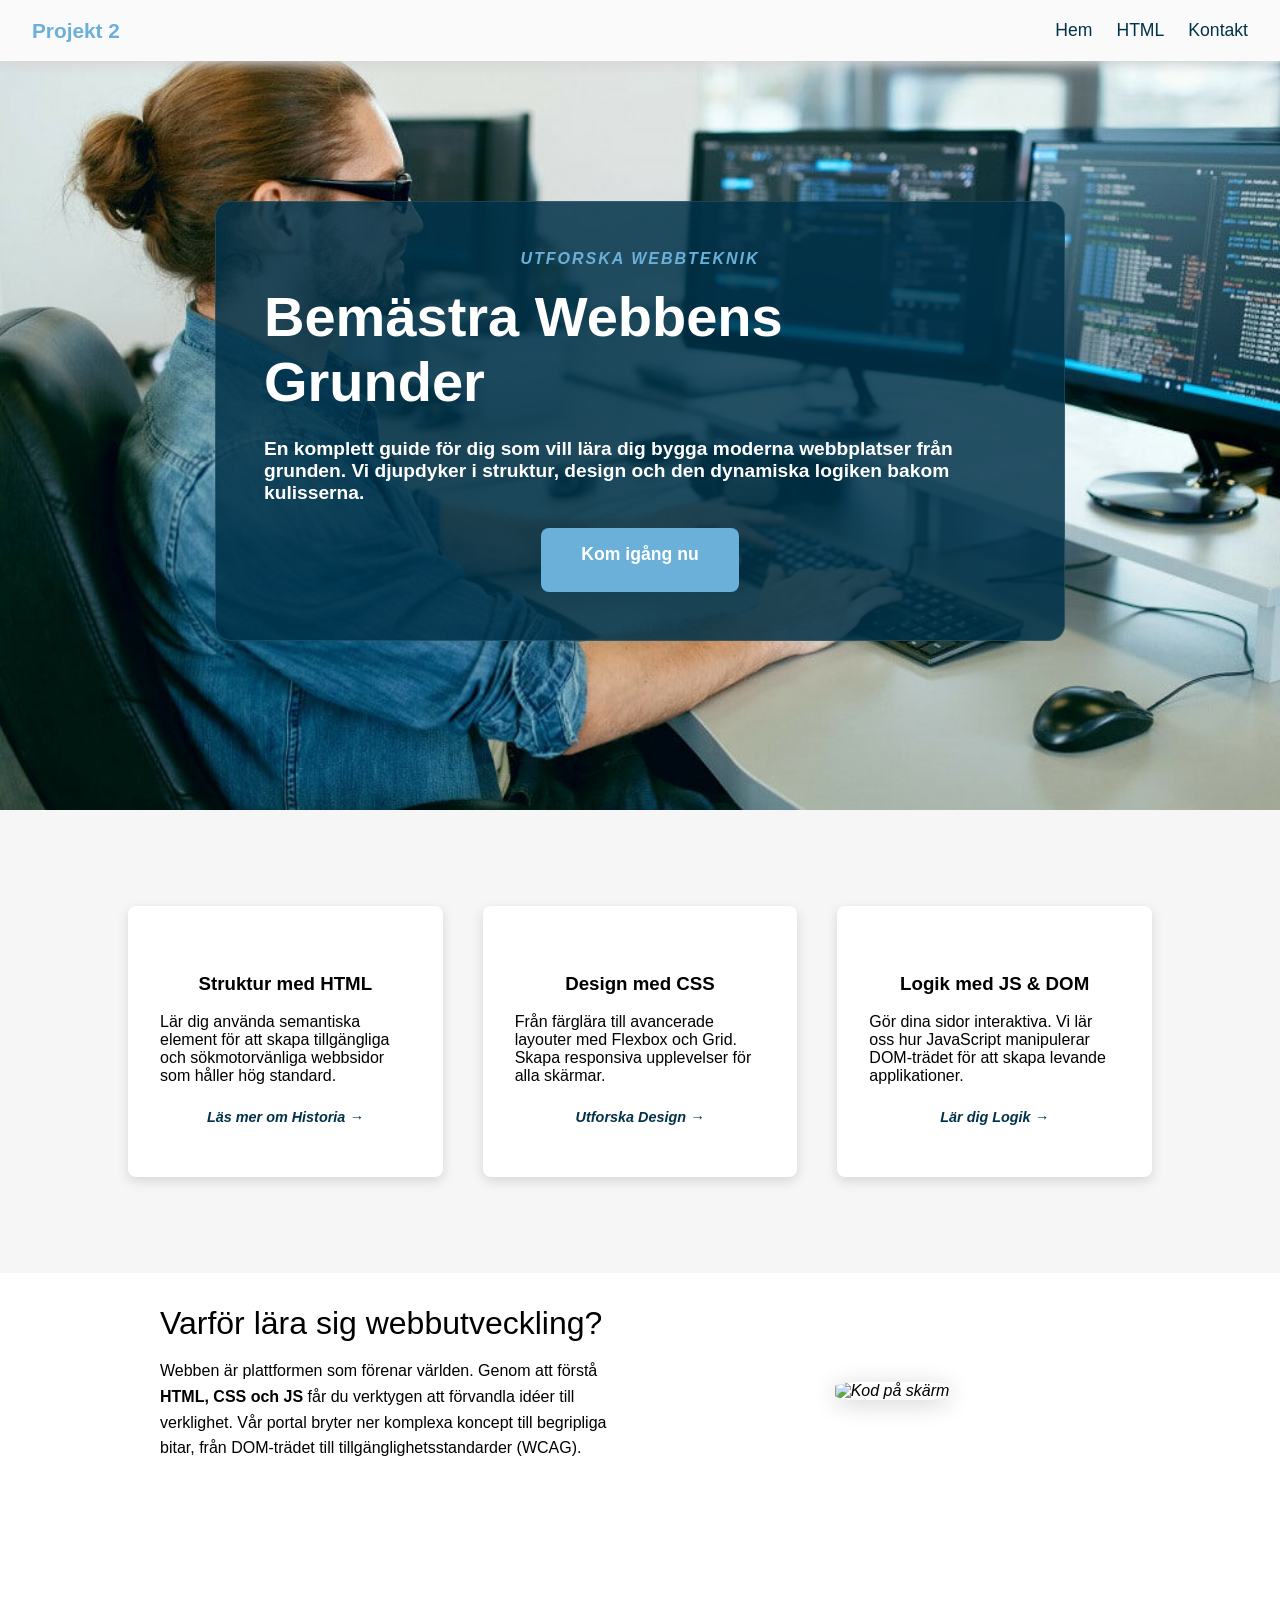
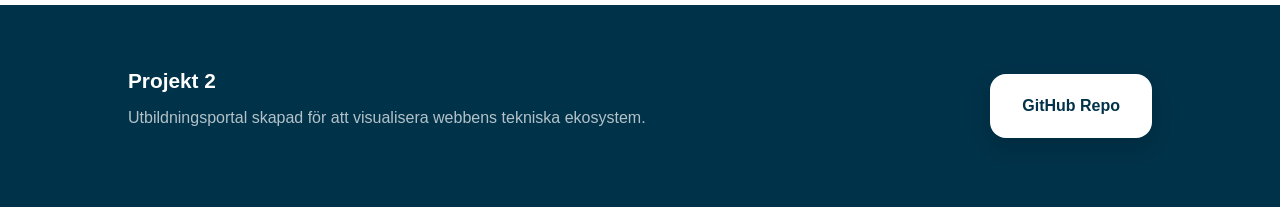
==== commit 23fc6ab6: "commit" ====
--- a/index.html
+++ b/index.html
@@ -62,10 +62,70 @@
 
     <!-- Main -->
     <main id="MainContent"> 
-        <section class="title-section-hero">
-            
+        <section class="title-section-hero home-hero">
+            <div class="div-title hero-content">
+                <span class="hero-subtitle">Utforska Webbteknik</span>
+                <h1>Bemästra Webbens Grunder</h1>
+                <p class="white-p hero-description">
+                    En komplett guide för dig som vill lära dig bygga moderna webbplatser från grunden. 
+                    Vi djupdyker i struktur, design och den dynamiska logiken bakom kulisserna.
+                </p>
+                <div class="div-button">
+                    <a href="#Features" class="cta-button">Kom igång nu</a>
+                </div>
+            </div>
+        </section>
+
+        <section class="features-grid" id="Features">
+            <div class="feature-card">
+                
+                <h3>Struktur med HTML</h3>
+                <p>Lär dig använda semantiska element för att skapa tillgängliga och sökmotorvänliga webbsidor som håller hög standard.</p>
+                <a href="#webb" class="card-link">Läs mer om Historia &rarr;</a>
+            </div>
+
+            <div class="feature-card">
+                
+                <h3>Design med CSS</h3>
+                <p>Från färglära till avancerade layouter med Flexbox och Grid. Skapa responsiva upplevelser för alla skärmar.</p>
+                <a href="#" class="card-link">Utforska Design &rarr;</a>
+            </div>
+
+            <div class="feature-card">
+                
+                <h3>Logik med JS & DOM</h3>
+                <p>Gör dina sidor interaktiva. Vi lär oss hur JavaScript manipulerar DOM-trädet för att skapa levande applikationer.</p>
+                <a href="#" class="card-link">Lär dig Logik &rarr;</a>
+            </div>
+        </section>
+
+        <section class="grid-2 summary-block">
+            <div class="summary-text">
+                <h2 class="HTML-h2">Varför lära sig webbutveckling?</h2>
+                <p>
+                    Webben är plattformen som förenar världen. Genom att förstå <strong>HTML, CSS och JS</strong> får du verktygen att förvandla idéer till verklighet. 
+                    Vår portal bryter ner komplexa koncept till begripliga bitar, från DOM-trädet till tillgänglighetsstandarder (WCAG).
+                </p>
+            </div>
+            <div class="center">
+                 <img src="https://images.unsplash.com/photo-1498050108023-c5249f4df085?auto=format&fit=crop&w=600&q=80" alt="Kod på skärm" class="block-img summary-img">
+            </div>
         </section>
     </main>
+
+    <footer id="Contacts" class="main-footer">
+        <div class="footer-container">
+            <div class="footer-info">
+                <span class="logo-brand footer-logo">Projekt 2</span>
+                <p class="footer-text">Utbildningsportal skapad för att visualisera webbens tekniska ekosystem.</p>
+            </div>
+            <div class="div-button">
+                <a href="https://github.com/OliverAronHolmberg/Webb_projekt2.git" class="github-link footer-github">
+                    <span class="p-github">GitHub Repo</span>
+                </a>
+            </div>
+        </div>
+    </footer>
 
             
 
--- a/Dropdown-menu/style.css
+++ b/Dropdown-menu/style.css
@@ -447,6 +447,23 @@
 .div-button{
     display: flex;
     height: 4rem;
+    justify-content: center;
+}
+
+@keyframes fadeInUp {
+    from {
+        opacity: 0;
+        transform: translateY(20px);
+    }
+    to {
+        opacity: 1;
+        transform: translateY(0);
+    }
+}
+
+@keyframes subtleZoom {
+    from { transform: scale(1); }
+    to { transform: scale(1.05); }
 }
 
 
@@ -534,6 +551,159 @@
    padding-bottom: 5rem;
    justify-content: space-between;
    align-items: center;
+}
+
+
+
+
+.home-hero {
+    height: 95vh;
+    justify-content: center;
+    text-align: center;
+    
+}
+
+.hero-content {
+   animation: fadeInUp 1s ease-out forwards;
+   max-width: 850px;
+   margin: 0 auto;
+   background-color: rgba(0, 50, 73, 0.85);
+   border: 1px solid rgba(255,255,255,0.1);
+   padding: 3rem;
+   transition: background 0.5s ease, transform 0.3s ease, box-shadow 0.3s ease;
+}
+
+.hero-subtitle {
+    display: block;
+    color: var(--clr-cta);
+    font-weight: 600;
+    letter-spacing: 2px;
+    text-transform: uppercase;
+    margin-bottom: 1rem;
+    font-style: italic;
+}
+
+.hero-description {
+    width: 100%;
+    font-size: 1.2rem;
+    margin-block: 1.5rem;
+}
+
+
+.cta-button {
+    display: inline-block;
+    background-color: var(--clr-cta);
+    color: white;
+    padding: 1rem 2.5rem;
+    text-decoration: none;
+    border-radius: var(--border-radius);
+    font-weight: bold;
+    font-size: 1.1rem;
+    transition: all 0.3s ease;
+    border: none;
+}
+
+.cta-button:hover {
+    background-color: var(--clr-highlight);
+    transform: translateY(-3px);
+    box-shadow: 0 10px 20px rgba(0,0,0,0.2);
+}
+
+.card-link {
+    font-size: 0.9rem;
+    margin-top: 1.5rem;
+    display: block;
+    text-decoration: none;
+    color: var(--clr-secondary);
+    font-style: italic;
+    font-weight: 600;
+}
+
+.features-grid {
+    display: grid;
+    grid-template-columns: repeat(auto-fit, minmax(280px, 1fr));
+    gap: 2.5rem;
+    padding: 6rem 10%;
+    background-color: var(--clr-primary);
+}
+
+.feature-card {
+    background: white;
+    padding: 3rem 2rem;
+    border-radius: var(--border-radius);
+    box-shadow: var(--clr-navbar-shadow);
+    text-align: center;
+    transition: transform 0.3s ease;
+    border-bottom: 4px solid transparent;
+   transition: transform 0.4s cubic-bezier(0.175, 0.885, 0.32, 1.275), 
+                box-shadow 0.4s ease, 
+                border-color 0.4s ease;
+}
+
+
+
+.feature-card p {
+    width: 100%;
+    margin: 0 auto;
+}
+
+.icon-circle {
+    font-size: 2.5rem;
+    background: var(--clr-primary);
+    width: 80px;
+    height: 80px;
+    line-height: 80px;
+    border-radius: 50%;
+    margin: 0 auto 1.5rem;
+}
+
+.summary-block {
+    background: white;
+    padding-block: 8rem;
+}
+
+.summary-text p {
+    width: 100%;
+    margin-top: 1rem;
+    line-height: 1.6;
+}
+
+.summary-img {
+    box-shadow: var(--clr-menu-shadow);
+}
+
+
+.main-footer {
+    background: var(--clr-secondary);
+    padding: 4rem 10%;
+    color: white;
+}
+
+.footer-container {
+    display: flex;
+    justify-content: space-between;
+    align-items: center;
+    flex-wrap: wrap;
+    gap: 2rem;
+}
+
+.footer-logo {
+    color: white;
+}
+
+.footer-text {
+    color: rgba(255,255,255,0.7);
+    margin-top: 1rem;
+    width: 100%;
+}
+
+.footer-github {
+    background-color: white;
+}
+
+.footer-github span {
+    color: var(--clr-secondary);
+    font-weight: bold;
 }
 
 .title-section-hero{
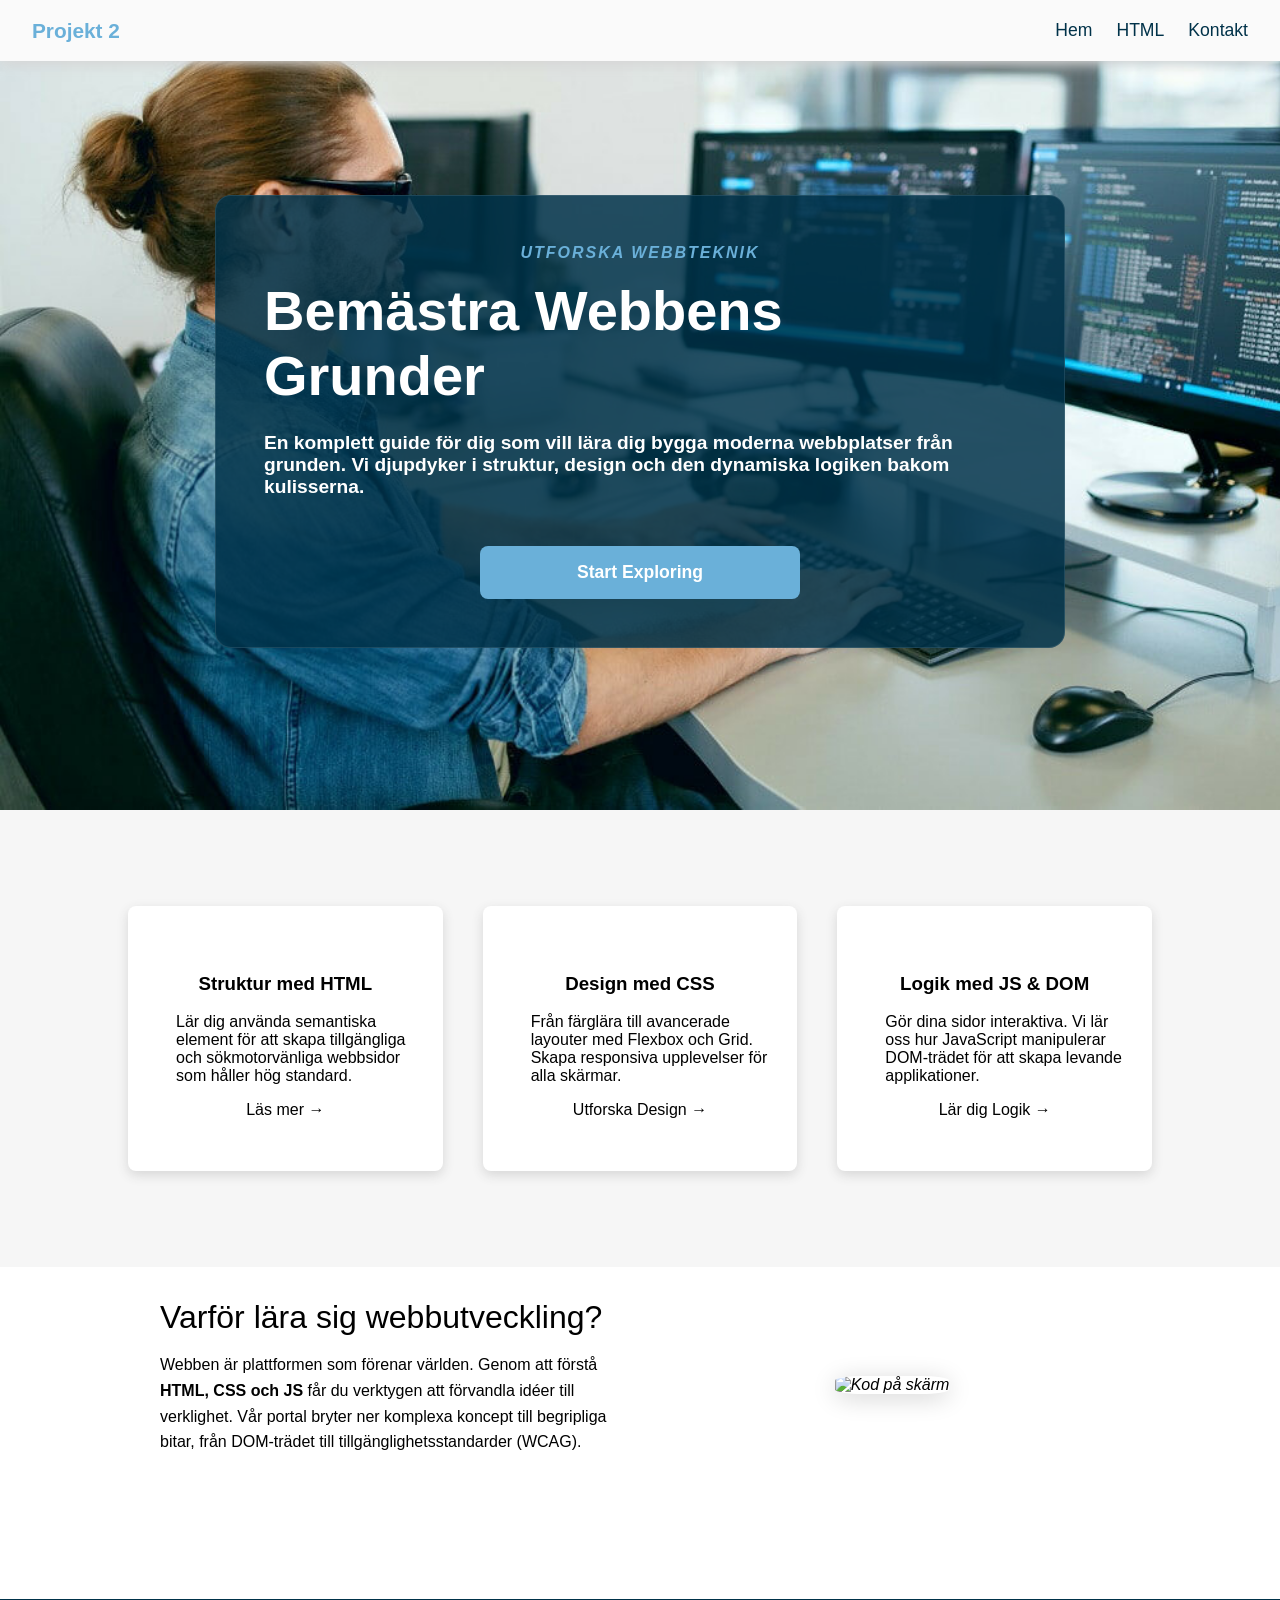
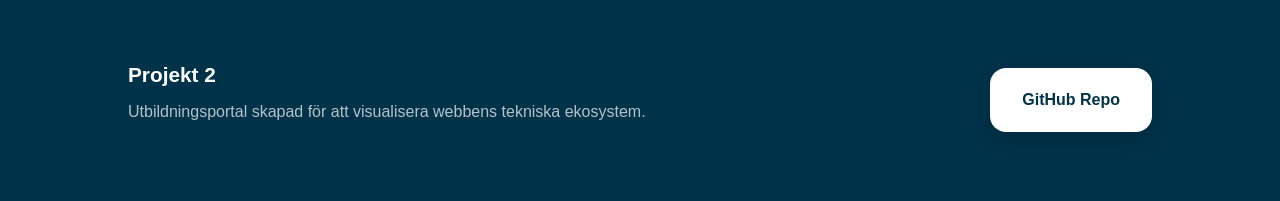
==== commit 44e20ebe: "helo" ====
--- a/index.html
+++ b/index.html
@@ -70,33 +70,30 @@
                     En komplett guide för dig som vill lära dig bygga moderna webbplatser från grunden. 
                     Vi djupdyker i struktur, design och den dynamiska logiken bakom kulisserna.
                 </p>
-                <div class="div-button">
-                    <a href="#Features" class="cta-button">Kom igång nu</a>
-                </div>
+                <a href="" class="cta-button">
+                    <span class="p-github">Start Exploring</span>
+                </a>
             </div>
         </section>
 
         <section class="features-grid" id="Features">
-            <div class="feature-card">
-                
+            <a href="#webb" class="feature-card">
                 <h3>Struktur med HTML</h3>
                 <p>Lär dig använda semantiska element för att skapa tillgängliga och sökmotorvänliga webbsidor som håller hög standard.</p>
-                <a href="#webb" class="card-link">Läs mer om Historia &rarr;</a>
-            </div>
+                <span class="card-link-text">Läs mer &rarr;</span>
+            </a>
 
-            <div class="feature-card">
-                
+            <a href="#prog" class="feature-card">
                 <h3>Design med CSS</h3>
                 <p>Från färglära till avancerade layouter med Flexbox och Grid. Skapa responsiva upplevelser för alla skärmar.</p>
-                <a href="#" class="card-link">Utforska Design &rarr;</a>
-            </div>
+                <span class="card-link-text">Utforska Design &rarr;</span>
+            </a>
 
-            <div class="feature-card">
-                
+            <a href="#" class="feature-card">
                 <h3>Logik med JS & DOM</h3>
                 <p>Gör dina sidor interaktiva. Vi lär oss hur JavaScript manipulerar DOM-trädet för att skapa levande applikationer.</p>
-                <a href="#" class="card-link">Lär dig Logik &rarr;</a>
-            </div>
+                <span class="card-link-text">Lär dig Logik &rarr;</a>
+            </a>
         </section>
 
         <section class="grid-2 summary-block">
--- a/Dropdown-menu/style.css
+++ b/Dropdown-menu/style.css
@@ -571,139 +571,159 @@
    border: 1px solid rgba(255,255,255,0.1);
    padding: 3rem;
    transition: background 0.5s ease, transform 0.3s ease, box-shadow 0.3s ease;
+   justify-content: center;
+   align-items: center;
 }
 
 .hero-subtitle {
-    display: block;
-    color: var(--clr-cta);
-    font-weight: 600;
-    letter-spacing: 2px;
-    text-transform: uppercase;
-    margin-bottom: 1rem;
-    font-style: italic;
+   display: block;
+   color: var(--clr-cta);
+   font-weight: 600;
+   letter-spacing: 2px;
+   text-transform: uppercase;
+   margin-bottom: 1rem;
+   font-style: italic;
 }
 
 .hero-description {
-    width: 100%;
-    font-size: 1.2rem;
-    margin-block: 1.5rem;
+   width: 100%;
+   font-size: 1.2rem;
+   margin-block: 1.5rem;
 }
 
 
 .cta-button {
-    display: inline-block;
-    background-color: var(--clr-cta);
-    color: white;
-    padding: 1rem 2.5rem;
-    text-decoration: none;
-    border-radius: var(--border-radius);
-    font-weight: bold;
-    font-size: 1.1rem;
-    transition: all 0.3s ease;
-    border: none;
+   
+   display: inline-block;
+   padding: 1rem 2.5rem;
+   margin-top: 1.5rem;
+   background-color: var(--clr-cta);
+   color: white;
+   text-decoration: none;
+   border-radius: var(--border-radius);
+   width: 20rem;
+   font-weight: bold;
+   font-size: 1.1rem;
+   position: relative;
+   z-index: 20;
+   pointer-events: auto; 
+   transition: transform 0.3s ease, background-color 0.3s ease, box-shadow 0.3s ease !important;
 }
 
 .cta-button:hover {
     background-color: var(--clr-highlight);
-    transform: translateY(-3px);
-    box-shadow: 0 10px 20px rgba(0,0,0,0.2);
+    transform: translateY(-3px) scale(1.02);
+    box-shadow: 0 10px 20px rgba(0,0,0,0.3);
+}
+
+.cta-button:hover {
+   background-color: var(--clr-highlight);
+   transform: translateY(-3px);
+   box-shadow: 0 10px 20px rgba(0,0,0,0.2);
 }
 
 .card-link {
-    font-size: 0.9rem;
-    margin-top: 1.5rem;
-    display: block;
-    text-decoration: none;
-    color: var(--clr-secondary);
-    font-style: italic;
-    font-weight: 600;
+   font-size: 0.9rem;
+   margin-top: 1.5rem;
+   display: block;
+   text-decoration: none;
+   color: var(--clr-secondary);
+   font-style: italic;
+   font-weight: 600;
 }
 
 .features-grid {
-    display: grid;
-    grid-template-columns: repeat(auto-fit, minmax(280px, 1fr));
-    gap: 2.5rem;
-    padding: 6rem 10%;
-    background-color: var(--clr-primary);
+   display: grid;
+   grid-template-columns: repeat(auto-fit, minmax(280px, 1fr));
+   gap: 2.5rem;
+   padding: 6rem 10%;
+   background-color: var(--clr-primary);
+   position: relative;
+   z-index: 10;
 }
 
 .feature-card {
-    background: white;
-    padding: 3rem 2rem;
-    border-radius: var(--border-radius);
-    box-shadow: var(--clr-navbar-shadow);
-    text-align: center;
-    transition: transform 0.3s ease;
-    border-bottom: 4px solid transparent;
-   transition: transform 0.4s cubic-bezier(0.175, 0.885, 0.32, 1.275), 
-                box-shadow 0.4s ease, 
-                border-color 0.4s ease;
-}
-
+   background: white;
+   text-decoration: none;
+   color: black;
+   padding: 3rem 2rem;
+   border-radius: var(--border-radius);
+   box-shadow: var(--clr-navbar-shadow);
+   text-align: center;
+   border-bottom: 4px solid transparent;
+   position: relative;
+   transition: transform 0.3s ease, box-shadow 0.3s ease, border-bottom-color 0.3s ease;
+}
+section.features-grid .feature-card:hover {
+   transform: translateY(-10px);
+   border-bottom-color: var(--clr-cta);
+   box-shadow: 0 10px 20px rgba(0,0,0,0.2);
+   cursor: pointer;
+}
 
 
 .feature-card p {
-    width: 100%;
-    margin: 0 auto;
+   width: 100%;
+   margin: 1rem;
 }
 
 .icon-circle {
-    font-size: 2.5rem;
-    background: var(--clr-primary);
-    width: 80px;
-    height: 80px;
-    line-height: 80px;
-    border-radius: 50%;
-    margin: 0 auto 1.5rem;
+   font-size: 2.5rem;
+   background: var(--clr-primary);
+   width: 80px;
+   height: 80px;
+   line-height: 80px;
+   border-radius: 50%;
+   margin: 0 auto 1.5rem;
 }
 
 .summary-block {
-    background: white;
-    padding-block: 8rem;
+   background: white;
+   padding-block: 8rem;
 }
 
 .summary-text p {
-    width: 100%;
-    margin-top: 1rem;
-    line-height: 1.6;
+   width: 100%;
+   margin-top: 1rem;
+   line-height: 1.6;
 }
 
 .summary-img {
-    box-shadow: var(--clr-menu-shadow);
+   box-shadow: var(--clr-menu-shadow);
 }
 
 
 .main-footer {
-    background: var(--clr-secondary);
-    padding: 4rem 10%;
-    color: white;
+   background: var(--clr-secondary);
+   padding: 4rem 10%;
+   color: white;
 }
 
 .footer-container {
-    display: flex;
-    justify-content: space-between;
-    align-items: center;
-    flex-wrap: wrap;
-    gap: 2rem;
+   display: flex;
+   justify-content: space-between;
+   align-items: center;
+   flex-wrap: wrap;
+   gap: 2rem;
 }
 
 .footer-logo {
-    color: white;
+   color: white;
 }
 
 .footer-text {
-    color: rgba(255,255,255,0.7);
-    margin-top: 1rem;
-    width: 100%;
+   color: rgba(255,255,255,0.7);
+   margin-top: 1rem;
+   width: 100%;
 }
 
 .footer-github {
-    background-color: white;
+   background-color: white;
 }
 
 .footer-github span {
-    color: var(--clr-secondary);
-    font-weight: bold;
+   color: var(--clr-secondary);
+   font-weight: bold;
 }
 
 .title-section-hero{
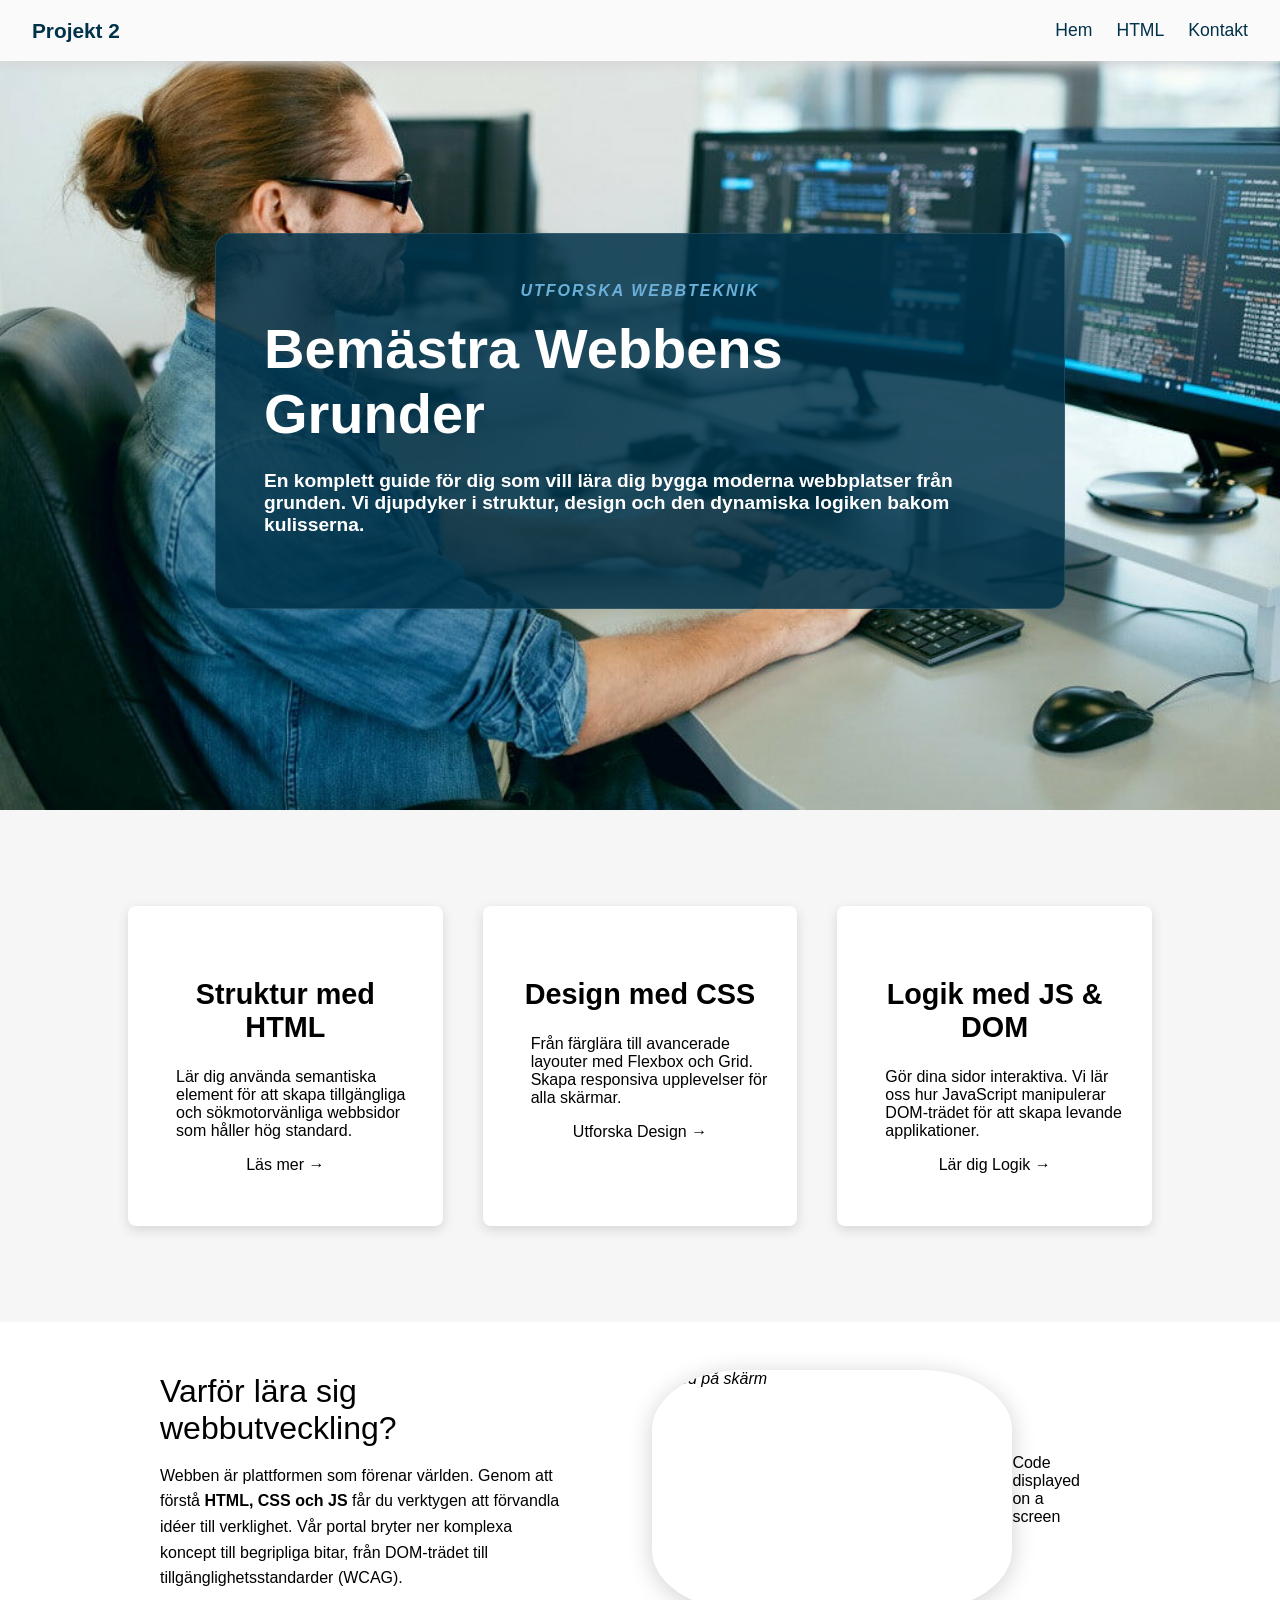
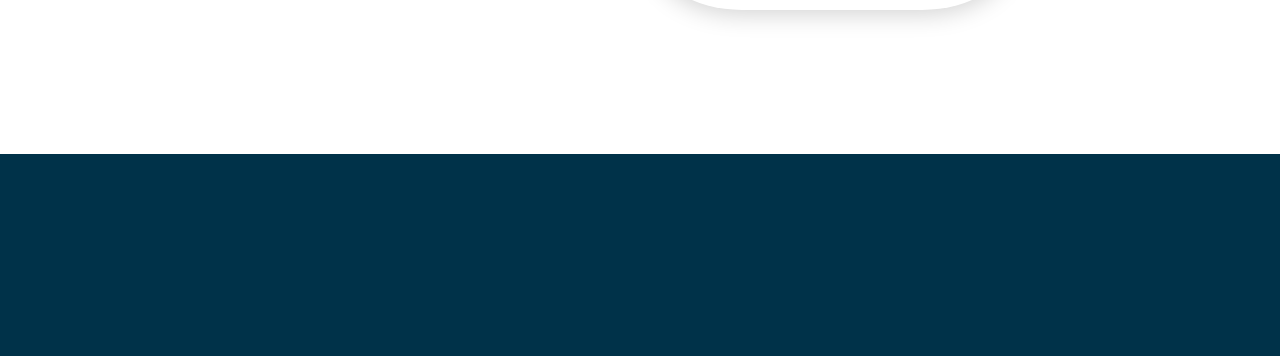
==== commit 21962c82: "added things" ====
--- a/index.html
+++ b/index.html
@@ -3,12 +3,12 @@
 <head>
     <meta charset="UTF-8">
     <meta name="viewport" content="width=device-width, initial-scale=1.0">
-    <title>Portfolio</title>
+    <meta name="description" content="Explore web development fundamentals including HTML, CSS, and JavaScript. Learn about web history, accessibility, and DOM manipulation.">
+    <link rel="preconnect" href="https://images.unsplash.com">
+    <title>Webbutveckling Grunderna</title>
 
-    <link rel="stylesheet" href="../Dropdown-menu/style.css">
-    
-    <script src="/Dropdownm-menu/menu.js" defer></script>
-    <script src="copy.js" defer></script>
+    <link rel="stylesheet" href="./Dropdown-menu/style.css">
+    <script src="./Dropdown-menu/menu.js" defer></script>
 </head>
 <body>
 
@@ -18,13 +18,13 @@
     <header>
         <nav>
             <div class="flex-layout">
-                <!--en SVG logo så jag kan ändra färg ... se i style.css under selector svg g path. -->
+                
                 
                 <span class="logo-brand">Projekt 2</span>
             </div>
             <ul class="primary-navigation" id="primary-navigation">
                 <li><a class="nav-link" href="#Home">Hem</a></li>
-                <!-- dropdown-meny skapas med dropdown-klass -->
+            
                 <li class="dropdown">
                     <a class="nav-link" href="#Portfolio">HTML</a>
                     <ul>
@@ -63,65 +63,63 @@
     <!-- Main -->
     <main id="MainContent"> 
         <section class="title-section-hero home-hero">
-            <div class="div-title hero-content">
+            <article class="div-title hero-content">
                 <span class="hero-subtitle">Utforska Webbteknik</span>
                 <h1>Bemästra Webbens Grunder</h1>
                 <p class="white-p hero-description">
                     En komplett guide för dig som vill lära dig bygga moderna webbplatser från grunden. 
                     Vi djupdyker i struktur, design och den dynamiska logiken bakom kulisserna.
                 </p>
-                <a href="" class="cta-button">
-                    <span class="p-github">Start Exploring</span>
-                </a>
-            </div>
+            </article>
         </section>
 
         <section class="features-grid" id="Features">
             <a href="#webb" class="feature-card">
-                <h3>Struktur med HTML</h3>
+                <h2>Struktur med HTML</h2>
                 <p>Lär dig använda semantiska element för att skapa tillgängliga och sökmotorvänliga webbsidor som håller hög standard.</p>
                 <span class="card-link-text">Läs mer &rarr;</span>
             </a>
 
             <a href="#prog" class="feature-card">
-                <h3>Design med CSS</h3>
+                <h2>Design med CSS</h2>
                 <p>Från färglära till avancerade layouter med Flexbox och Grid. Skapa responsiva upplevelser för alla skärmar.</p>
                 <span class="card-link-text">Utforska Design &rarr;</span>
             </a>
 
             <a href="#" class="feature-card">
-                <h3>Logik med JS & DOM</h3>
+                <h2>Logik med JS & DOM</h2>
                 <p>Gör dina sidor interaktiva. Vi lär oss hur JavaScript manipulerar DOM-trädet för att skapa levande applikationer.</p>
-                <span class="card-link-text">Lär dig Logik &rarr;</a>
+                <span class="card-link-text">Lär dig Logik &rarr;</span>
             </a>
         </section>
 
         <section class="grid-2 summary-block">
-            <div class="summary-text">
+            <article class="summary-text">
                 <h2 class="HTML-h2">Varför lära sig webbutveckling?</h2>
                 <p>
                     Webben är plattformen som förenar världen. Genom att förstå <strong>HTML, CSS och JS</strong> får du verktygen att förvandla idéer till verklighet. 
                     Vår portal bryter ner komplexa koncept till begripliga bitar, från DOM-trädet till tillgänglighetsstandarder (WCAG).
                 </p>
-            </div>
-            <div class="center">
-                 <img src="https://images.unsplash.com/photo-1498050108023-c5249f4df085?auto=format&fit=crop&w=600&q=80" alt="Kod på skärm" class="block-img summary-img">
-            </div>
+            </article>
+            <figure class="center">
+                 <img src="https://images.unsplash.com/photo-1498050108023-c5249f4df085?auto=format&fit=crop&w=600&q=80" alt="Kod på skärm" class="block-img summary-img" width="600" height="400">
+                 <figcaption>Code displayed on a screen</figcaption>
+            </figure>
         </section>
     </main>
 
     <footer id="Contacts" class="main-footer">
-        <div class="footer-container">
-            <div class="footer-info">
+        <section class="footer-container">
+            <article class="footer-info">
                 <span class="logo-brand footer-logo">Projekt 2</span>
                 <p class="footer-text">Utbildningsportal skapad för att visualisera webbens tekniska ekosystem.</p>
-            </div>
-            <div class="div-button">
-                <a href="https://github.com/OliverAronHolmberg/Webb_projekt2.git" class="github-link footer-github">
+            </article>
+            <aside class="div-button">
+                <a href="https://github.com/OliverAronHolmberg/Webb_projekt2.git" class="github-link footer-github animate-fade-in-up-delay-2" rel="noopener noreferrer">
                     <span class="p-github">GitHub Repo</span>
                 </a>
-            </div>
-        </div>
+            </aside>
+        </section>
     </footer>
 
             
@@ -130,10 +128,6 @@
             
        
 
-    <!-- Footer -->
-    <footer>
-
-    </footer>
     
 </body>
 </html>
--- a/Dropdown-menu/style.css
+++ b/Dropdown-menu/style.css
@@ -94,7 +94,7 @@
    font-size: calc(var(--menu-item-size) * 1.3);
    font-weight: bold;
    
-   color: var(--clr-cta);
+   color: var(--clr-secondary);
    
    margin-block: 0;
 }
@@ -115,6 +115,12 @@
    object-fit: cover;
    
    font-style: italic;
+   transition: transform 0.3s ease, filter 0.3s ease;
+}
+
+img:hover {
+   transform: scale(1.02);
+   filter: brightness(1.05);
 }
 
 .logo {
@@ -461,9 +467,59 @@
     }
 }
 
+@keyframes fadeInLeft {
+    from {
+        opacity: 0;
+        transform: translateX(-20px);
+    }
+    to {
+        opacity: 1;
+        transform: translateX(0);
+    }
+}
+
+@keyframes fadeInRight {
+    from {
+        opacity: 0;
+        transform: translateX(20px);
+    }
+    to {
+        opacity: 1;
+        transform: translateX(0);
+    }
+}
+
 @keyframes subtleZoom {
     from { transform: scale(1); }
     to { transform: scale(1.05); }
+}
+
+/* Subtle animation classes */
+.animate-fade-in-up {
+    animation: fadeInUp 0.8s ease-out forwards;
+}
+
+.animate-fade-in-left {
+    animation: fadeInLeft 0.8s ease-out forwards;
+}
+
+.animate-fade-in-right {
+    animation: fadeInRight 0.8s ease-out forwards;
+}
+
+.animate-fade-in-up-delay-1 {
+    animation: fadeInUp 0.8s ease-out 0.2s forwards;
+    opacity: 0;
+}
+
+.animate-fade-in-up-delay-2 {
+    animation: fadeInUp 0.8s ease-out 0.4s forwards;
+    opacity: 0;
+}
+
+.animate-fade-in-up-delay-3 {
+    animation: fadeInUp 0.8s ease-out 0.6s forwards;
+    opacity: 0;
 }
 
 
@@ -591,36 +647,6 @@
    margin-block: 1.5rem;
 }
 
-
-.cta-button {
-   
-   display: inline-block;
-   padding: 1rem 2.5rem;
-   margin-top: 1.5rem;
-   background-color: var(--clr-cta);
-   color: white;
-   text-decoration: none;
-   border-radius: var(--border-radius);
-   width: 20rem;
-   font-weight: bold;
-   font-size: 1.1rem;
-   position: relative;
-   z-index: 20;
-   pointer-events: auto; 
-   transition: transform 0.3s ease, background-color 0.3s ease, box-shadow 0.3s ease !important;
-}
-
-.cta-button:hover {
-    background-color: var(--clr-highlight);
-    transform: translateY(-3px) scale(1.02);
-    box-shadow: 0 10px 20px rgba(0,0,0,0.3);
-}
-
-.cta-button:hover {
-   background-color: var(--clr-highlight);
-   transform: translateY(-3px);
-   box-shadow: 0 10px 20px rgba(0,0,0,0.2);
-}
 
 .card-link {
    font-size: 0.9rem;
@@ -1159,6 +1185,18 @@
   margin-bottom: 5rem;
 }
 
-
-
-
+/* Focus visible styling for keyboard navigation accessibility */
+a:focus-visible,
+button:focus-visible,
+input:focus-visible,
+textarea:focus-visible,
+select:focus-visible {
+   outline: 3px solid var(--clr-cta);
+   outline-offset: 2px;
+}
+
+.feature-card:focus-visible {
+   outline: 3px solid var(--clr-cta);
+   outline-offset: 2px;
+   border-bottom-color: var(--clr-cta);
+}
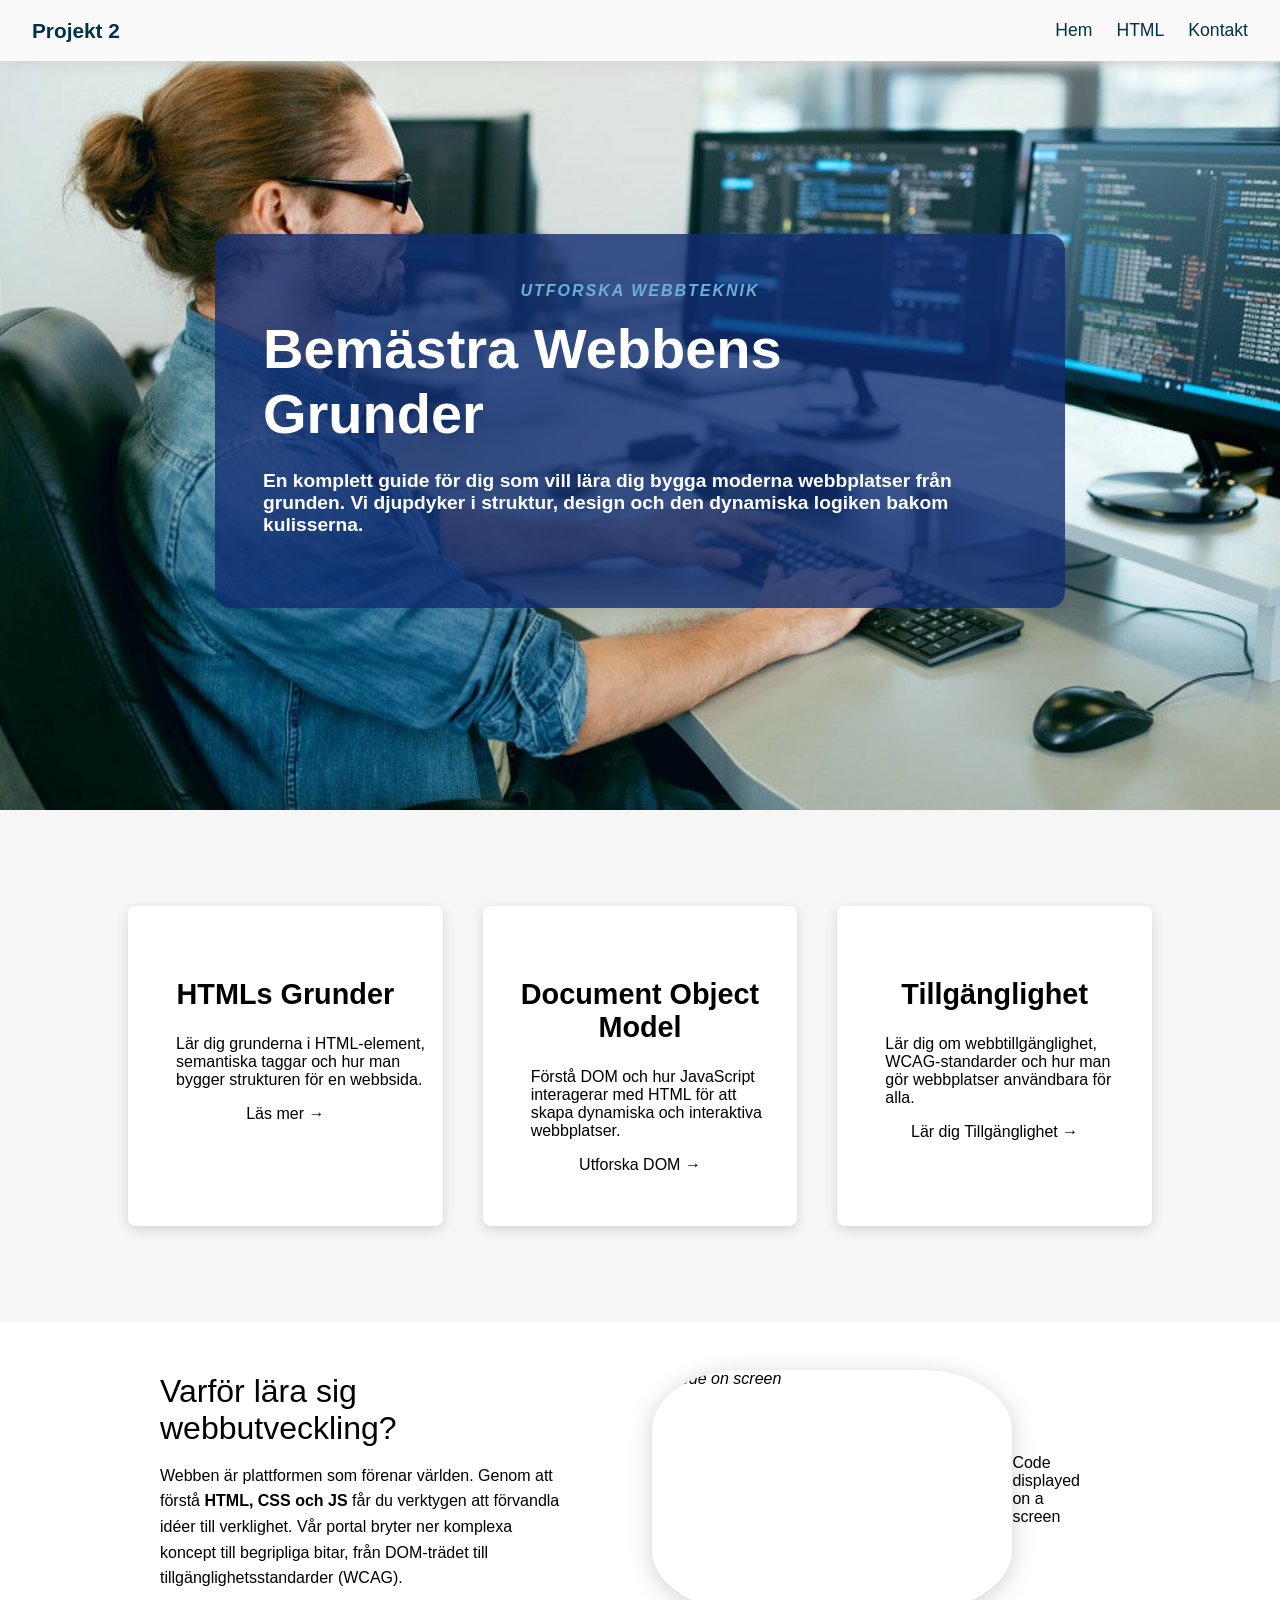
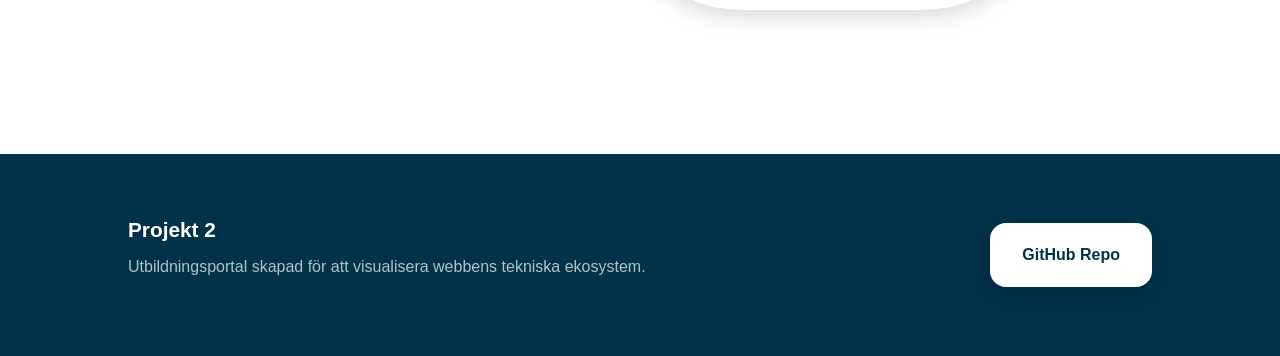
==== commit c74fa59b: "commit" ====
--- a/index.html
+++ b/index.html
@@ -23,22 +23,22 @@
                 <span class="logo-brand">Projekt 2</span>
             </div>
             <ul class="primary-navigation" id="primary-navigation">
-                <li><a class="nav-link" href="#Home">Hem</a></li>
+                <li><a class="nav-link" href="index.html">Hem</a></li>
             
                 <li class="dropdown">
-                    <a class="nav-link" href="#Portfolio">HTML</a>
+                    <a class="nav-link" href="">HTML</a>
                     <ul>
                         <li>
-                            <a class="nav-link" href="#webb">HTMLs Historia</a>
+                            <a class="nav-link" href="historia.html">HTMLs Historia</a>
                         </li> 
                         <li>
-                            <a class="nav-link" href="#prog">HTMLs Grunder</a>
+                            <a class="nav-link" href="grunderna.html">HTMLs Grunder</a>
                         </li> 
                         <li>
-                            <a class="nav-link" href="#">Tillgänglighet</a>
+                            <a class="nav-link" href="tillgänglighet.html">Tillgänglighet</a>
                         </li>
                         <li>
-                            <a class="nav-link" href="#">Document Object Model</a>
+                            <a class="nav-link" href="dom.html">Document Object Model</a>
                         </li>
 
                         
@@ -74,22 +74,22 @@
         </section>
 
         <section class="features-grid" id="Features">
-            <a href="#webb" class="feature-card">
-                <h2>Struktur med HTML</h2>
-                <p>Lär dig använda semantiska element för att skapa tillgängliga och sökmotorvänliga webbsidor som håller hög standard.</p>
+            <a href="grunderna.html" class="feature-card">
+                <h2>HTMLs Grunder</h2>
+                <p>Lär dig grunderna i HTML-element, semantiska taggar och hur man bygger strukturen för en webbsida.</p>
                 <span class="card-link-text">Läs mer &rarr;</span>
             </a>
 
-            <a href="#prog" class="feature-card">
-                <h2>Design med CSS</h2>
-                <p>Från färglära till avancerade layouter med Flexbox och Grid. Skapa responsiva upplevelser för alla skärmar.</p>
-                <span class="card-link-text">Utforska Design &rarr;</span>
+            <a href="dom.html" class="feature-card">
+                <h2>Document Object Model</h2>
+                <p>Förstå DOM och hur JavaScript interagerar med HTML för att skapa dynamiska och interaktiva webbplatser.</p>
+                <span class="card-link-text">Utforska DOM &rarr;</span>
             </a>
 
-            <a href="#" class="feature-card">
-                <h2>Logik med JS & DOM</h2>
-                <p>Gör dina sidor interaktiva. Vi lär oss hur JavaScript manipulerar DOM-trädet för att skapa levande applikationer.</p>
-                <span class="card-link-text">Lär dig Logik &rarr;</span>
+            <a href="tillgänglighet.html" class="feature-card">
+                <h2>Tillgänglighet</h2>
+                <p>Lär dig om webbtillgänglighet, WCAG-standarder och hur man gör webbplatser användbara för alla.</p>
+                <span class="card-link-text">Lär dig Tillgänglighet &rarr;</span>
             </a>
         </section>
 
@@ -102,7 +102,7 @@
                 </p>
             </article>
             <figure class="center">
-                 <img src="https://images.unsplash.com/photo-1498050108023-c5249f4df085?auto=format&fit=crop&w=600&q=80" alt="Kod på skärm" class="block-img summary-img" width="600" height="400">
+                 <img src="https://images.unsplash.com/photo-1498050108023-c5249f4df085?auto=format&fit=crop&w=600&q=80" alt="Code on screen" class="block-img summary-img" width="600" height="400">
                  <figcaption>Code displayed on a screen</figcaption>
             </figure>
         </section>
--- a/Dropdown-menu/style.css
+++ b/Dropdown-menu/style.css
@@ -36,7 +36,7 @@
 }
 
 
-/* layout styling */
+
 
 *,
 *::before,
@@ -48,7 +48,7 @@
   margin: 0rem;
   padding: 0;
 
-  background-color: var(--clr-§);
+  background-color: var(--clr-primary); 
 
    min-height: 100vh;
 
@@ -57,6 +57,7 @@
 }
 header{
    position: sticky;
+   z-index: 100;
 }
 nav {
    
@@ -77,7 +78,7 @@
    background: var(--clr-navbar);
    box-shadow: var(--clr-navbar-shadow);
 
-   z-index: 1000;
+   z-index: 10000;
 }
 
 
@@ -198,10 +199,9 @@
 
 /* undermenyer */
 .dropdown ul {
-   position: absolute;
-   
-   /* se till att alla undermenyer är stängda från början */
-   display: none;
+   position: absolute; 
+   z-index: 10001;
+   display: none; 
    
    /* TODO: Vill du att menyn ska dyka upp högerjusterad? ta bort kommentarerna runt nedanstående egenskap: */
    right: 0;
@@ -279,133 +279,6 @@
 /***************************************
 RESPONSIVITET 
 ****************************************/
-
-
-/* mobile view */
-
-@media (max-width: 480px) {
-   /* öppna dropdown meny */
-   .dropdown:hover > ul,
-   .dropdown:focus-within > ul {
-         display: block;
-
-         border-radius: 0;
-         
-         width: 100%;
-   }
-
-   .dropdown ul .dropdown:hover > ul,
-   .dropdown ul .dropdown:focus-within > ul {
-         display: block;
-         
-         left: 0;
-         top: 100%;
-   }
-
-
-   .hamburger-button {
-      display: grid;
-   }
-
-   /* ändrar länkar till block så de går att knacka på lättare */
-   .nav-link {
-
-      display: block;
-      position: relative;
-      padding-block: 1rem;
-      margin-block: 0;
-   }
-
-   /* ändra navigation så den fungerar som en mobilmeny - den börjar osynlig för den ska inte visas innan man trycker på hamburgarknappen */
-   .primary-navigation {
-      position: fixed;
-      inset: 0;
-      top: 2.4rem;
-
-      display: flex;
-      flex-direction: column;
-      justify-content: start;
-
-      padding: 2rem 2rem;
-
-      background: var(--clr-navbar);
-      opacity: 0;
-
-      transform: translateX(100%);
-      transition: transform 250ms ease-in-out, 
-                  opacity 250ms ease-in-out;
-   }
-
-   /* när man trycker på hamburgarknappen öppnas själva menyn med transition - se menu.js */
-   .primary-navigation.open {
-      transform: translateX(0);
-      opacity: 1;
-   }
-
-   nav {
-      position: fixed;
-      top: 0;
-      width:100%;
-      height: auto;
-
-      display: flex;
-      justify-content: space-between;
-      align-items: center;
-
-      gap: calc(var(--menu-item-size) + 3em);
-      padding: calc(var(--menu-item-size) / 4) calc(var(--menu-item-size) * 2);
-
-      background: var(--clr-navbar);
-      box-shadow: var(--clr-navbar-shadow);
-
-      z-index: 1;
-   }
-
-
-   /* Morph hamburger button to open/close states */
-   .icon-hamburger .line {
-      transition: rotate 250ms ease-in, 
-                  transform 250ms 200ms ease-in,
-                  opacity 250ms 200ms ease-in-out;
-
-      transform-origin: center;
-   }
-
-   .icon-hamburger.morphToClose .line {
-      transition: rotate 250ms 200ms ease-in-out, 
-                  transform 250ms ease-in-out,
-                  opacity 250ms ease-in-out;
-
-      transform-origin: center;
-   }
-
-   .icon-hamburger.morphToClose .top {
-      transform: translateY(20px);
-      rotate: 45deg;
-   }
-   
-   .icon-hamburger.morphToClose .middle {
-      rotate: -45deg;
-   }
-   
-   .icon-hamburger.morphToClose .bottom {
-      transform: translateY(-20px);
-      opacity: 0;
-   }
-}
-
-
-
-section{
-  margin-bottom: 0rem;
-  position: relative;
-  z-index: -100;
-  
-}
-
-html{
-  scroll-behavior: smooth;
-}
 
 /* Home */
 
@@ -494,7 +367,7 @@
     to { transform: scale(1.05); }
 }
 
-/* Subtle animation classes */
+
 .animate-fade-in-up {
     animation: fadeInUp 0.8s ease-out forwards;
 }
@@ -623,8 +496,6 @@
    animation: fadeInUp 1s ease-out forwards;
    max-width: 850px;
    margin: 0 auto;
-   background-color: rgba(0, 50, 73, 0.85);
-   border: 1px solid rgba(255,255,255,0.1);
    padding: 3rem;
    transition: background 0.5s ease, transform 0.3s ease, box-shadow 0.3s ease;
    justify-content: center;
@@ -755,10 +626,9 @@
 .title-section-hero{
    display: flex;
    background-size: cover;
-   background-image: url(/assets/images/good-software-developer-1128x635.jpg);
+   background-image: url(../assets/images/good-software-developer-1128x635.jpg);
    width: 100%;
    height: 90vh;
-   display:flex;
    flex-direction: row;
    padding-top: 7rem;
    padding-inline: 10rem;
@@ -768,24 +638,22 @@
 }
 
 .title-section-tillgänglighet{
-   position: relative;
    display: flex;
    background-image: url(/assets/images/web-accessibility-best-practices-for-the-human-experience_-when-we-can-help-6110def593cbe-sej.webp);
    background-position: center;
-   background-size:contain;
-   background-position-y: 4rem;
+   background-size: cover;
    background-repeat: no-repeat;
    width: 100%;
-   height: 80vh;
-   display:flex;
+   height: 90vh;
    flex-direction: row;
    padding-top: 7rem;
    padding-inline: 10rem;
    padding-bottom: 5rem;
    margin-bottom: 10rem;
-   justify-content: space-between;
+   justify-content: left;
    align-items: center;
    isolation: isolate;
+   text-align: center;
 }
 
 .title-section-tillgänglighet::after {
@@ -932,8 +800,9 @@
    display: grid;
    grid-template-columns: 1fr 2fr;
    gap: 1rem;
-}
-
+   position: relative;
+   z-index: 1;
+}
 
 .main-link-block {
     display: flex;
@@ -947,6 +816,7 @@
     transition: box-shadow 0.3s ease;
     position: sticky;
     top: 5rem;
+    z-index: 10;
 }
 
 .main-link-block:hover {
@@ -957,6 +827,19 @@
    margin: 0rem;
    padding-inline: 1.5rem;
    padding-top: 0.5rem;
+   pointer-events: auto;
+}
+
+.block-list a {
+   pointer-events: auto;
+   cursor: pointer;
+   display: inline-block;
+   color: var(--clr-secondary);
+}
+
+.block-list a:hover {
+   color: var(--clr-highlight);
+   cursor: pointer;
 }
 
 .block-list2{
@@ -964,6 +847,14 @@
    padding-inline: 1.5rem;
    padding-top: 0.1rem;
    padding-bottom: 0.1rem;
+   pointer-events: auto;
+}
+
+.block-list2 a {
+   pointer-events: auto;
+   cursor: pointer;
+   display: inline-block;
+   color: var(--clr-secondary);
 }
 
 .element{
@@ -1078,7 +969,7 @@
    width: auto;
    padding: 1rem;
    
-   z-index: 10000;
+   z-index: 100;
 
    translate: 0 -100%;
    transition: translate 250ms ease-in-out;
@@ -1185,7 +1076,7 @@
   margin-bottom: 5rem;
 }
 
-/* Focus visible styling for keyboard navigation accessibility */
+
 a:focus-visible,
 button:focus-visible,
 input:focus-visible,
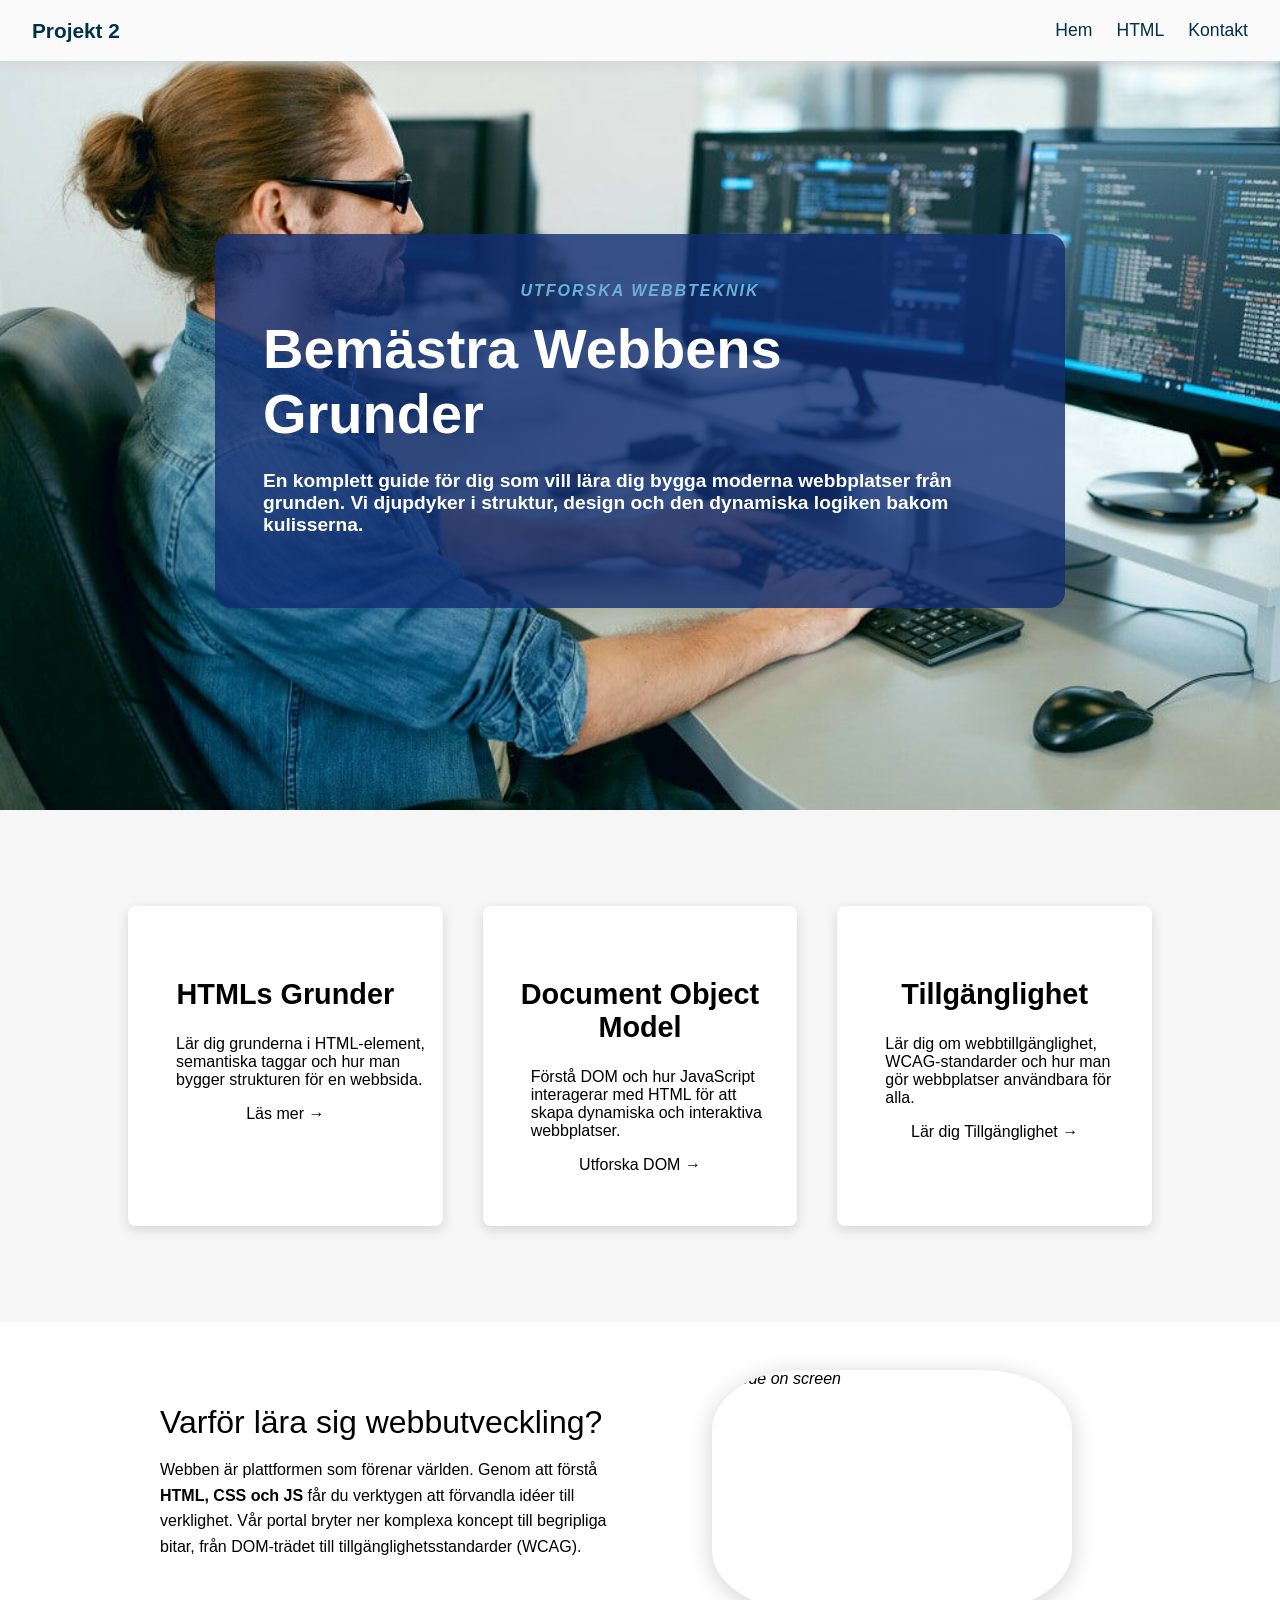
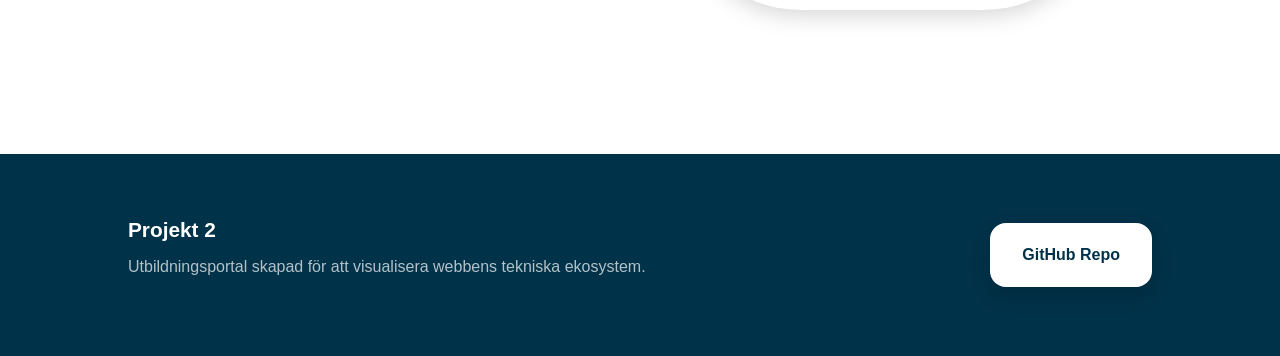
==== commit c51f43f2: "commit" ====
--- a/index.html
+++ b/index.html
@@ -103,7 +103,6 @@
             </article>
             <figure class="center">
                  <img src="https://images.unsplash.com/photo-1498050108023-c5249f4df085?auto=format&fit=crop&w=600&q=80" alt="Code on screen" class="block-img summary-img" width="600" height="400">
-                 <figcaption>Code displayed on a screen</figcaption>
             </figure>
         </section>
     </main>
